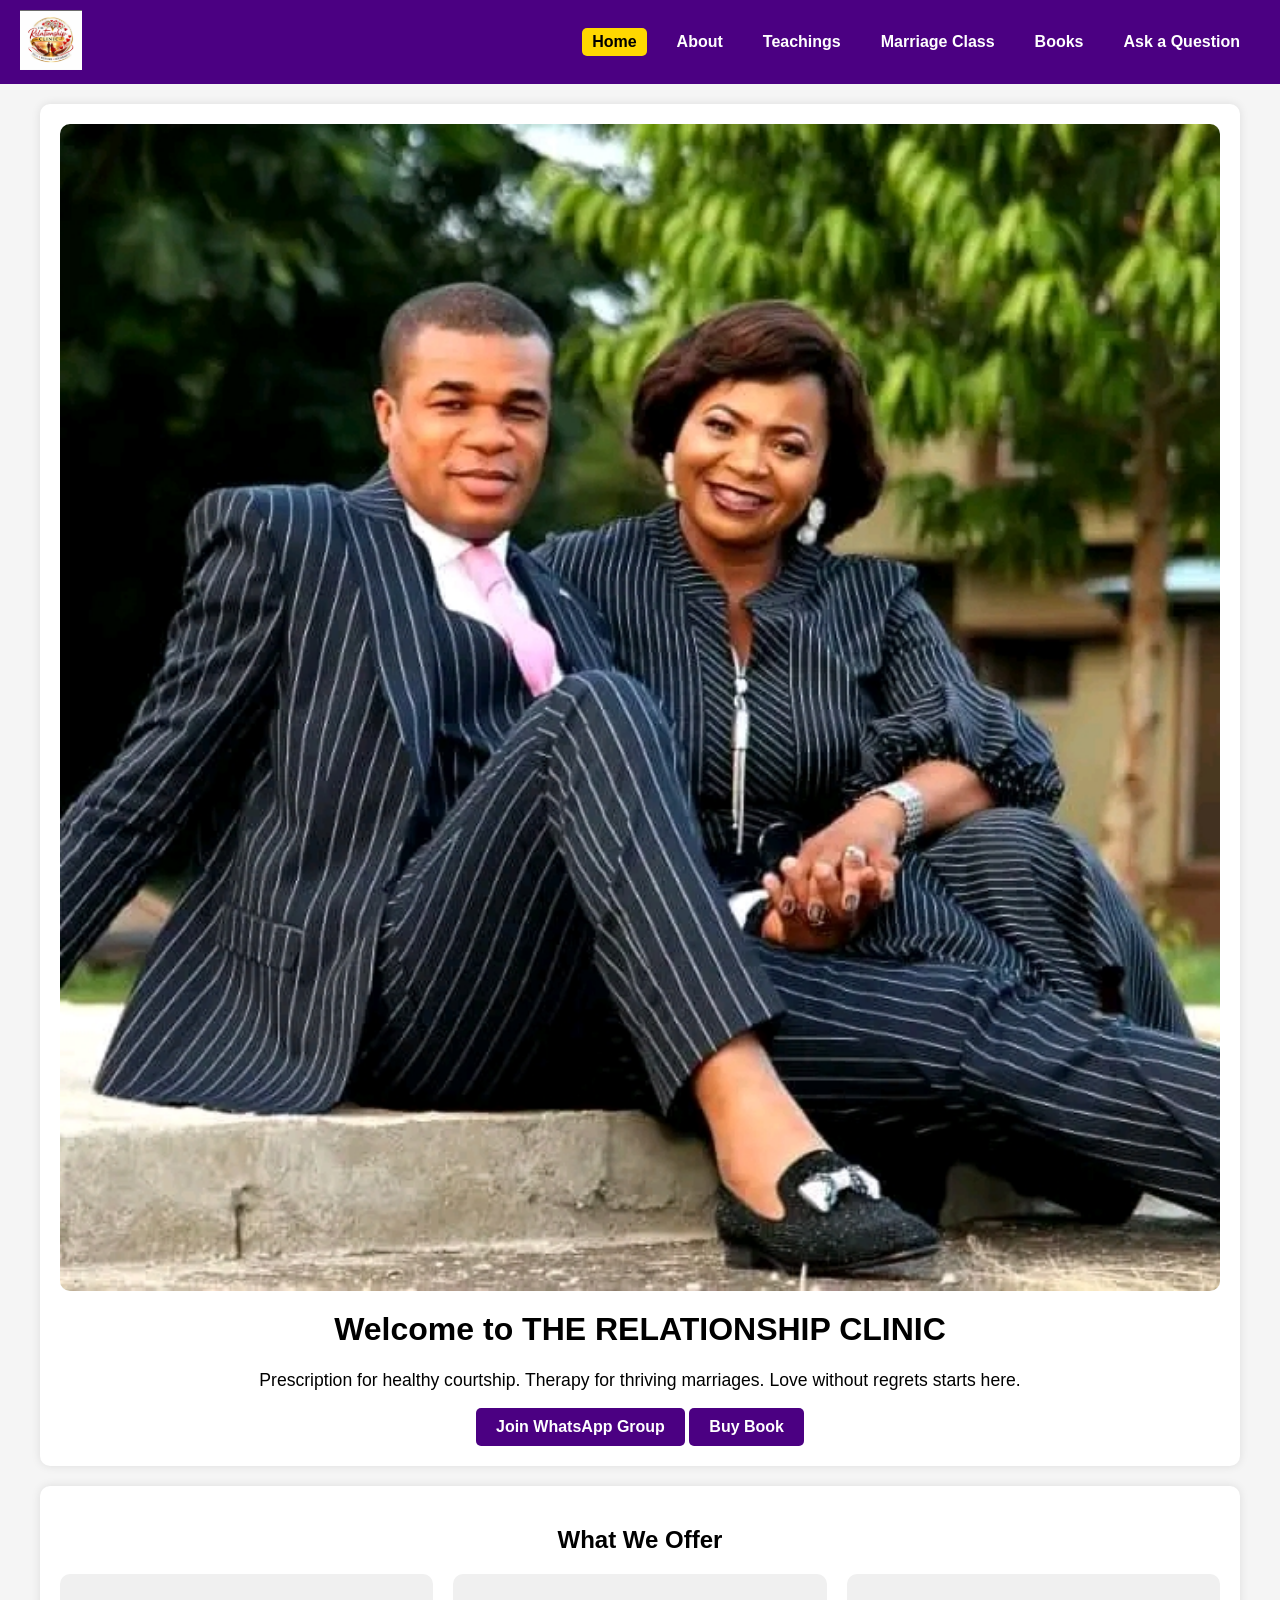
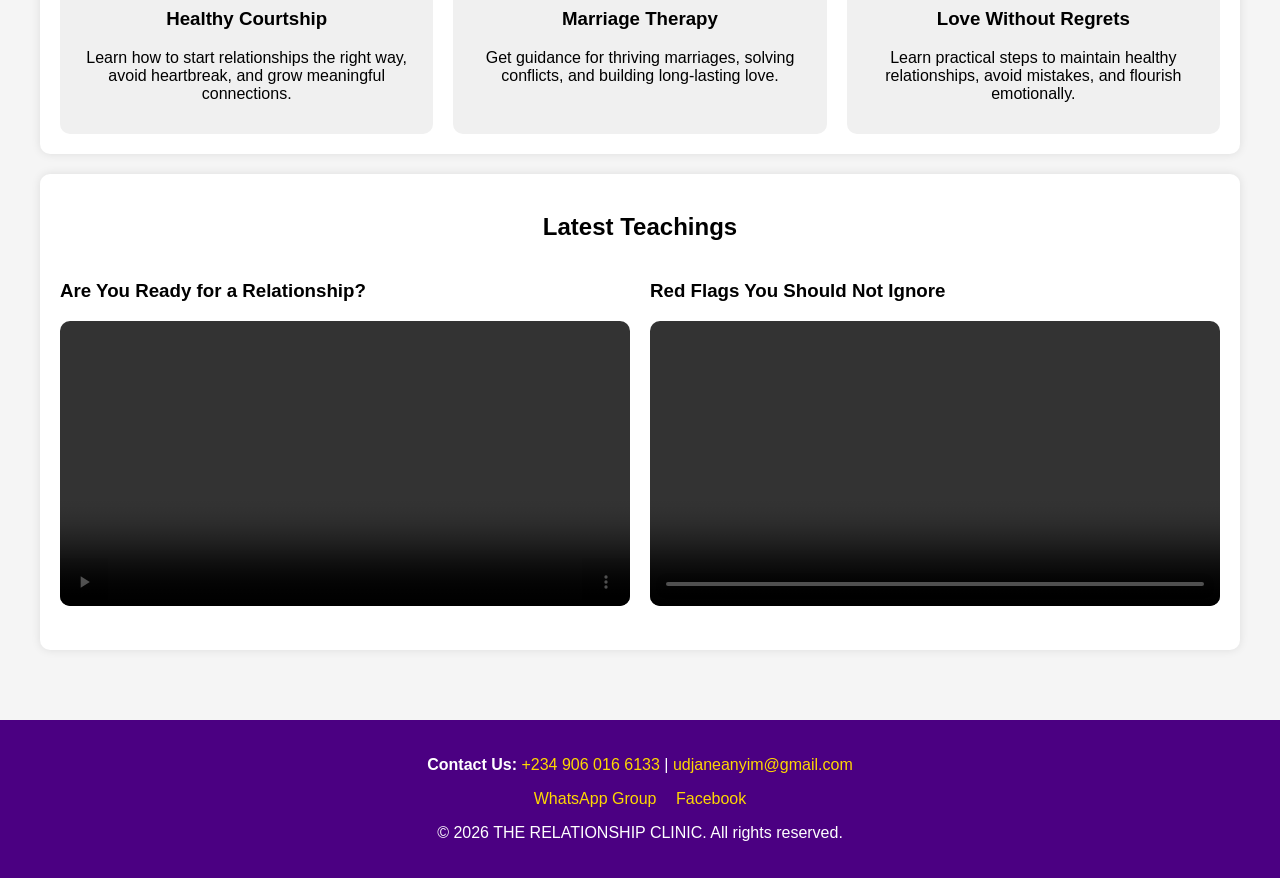
==== index.html @ 9bdd650a "Update index.html" ====
<!DOCTYPE html>
<html>
<head>
  <title>THE RELATIONSHIP CLINIC - Home</title>
  <meta name="viewport" content="width=device-width, initial-scale=1.0">
  <link rel="stylesheet" href="style.css">
</head>
<body>

<header>
  <a href="index.html"><img src="image/logo.png" alt="THE RELATIONSHIP CLINIC Logo"></a>
  <nav>
    <a href="index.html" class="active">Home</a>
    <a href="about.html">About</a>
    <a href="teachings.html">Teachings</a>
    <a href="marriage-class.html">Marriage Class</a>
    <a href="books.html">Books</a>
    <a href="contact.html">Ask a Question</a>
  </nav>
</header>

<div class="container">

  <!-- HERO BANNER -->
  <div class="card">
    <img src="image/hero.jpg" alt="THE RELATIONSHIP CLINIC Banner" class="hero">
    <h1 style="text-align:center; margin-top:15px;">Welcome to THE RELATIONSHIP CLINIC</h1>
    <p style="text-align:center; font-size:1.1rem;">Prescription for healthy courtship. Therapy for thriving marriages. Love without regrets starts here.</p>
    <div style="text-align:center; margin-top:15px;">
      <a href="https://chat.whatsapp.com/B5AoRjJ9Fd1DAfIZpSRTqX" target="_blank" class="buy-button">Join WhatsApp Group</a>
      <a href="https://selar.com/m/jane-ndubueze1" target="_blank" class="buy-button">Buy Book</a>
    </div>
  </div>

  <!-- FEATURES SECTION -->
  <div class="card">
    <h2 style="text-align:center;">What We Offer</h2>
    <div style="display:flex; flex-wrap:wrap; justify-content:space-around; gap:20px; margin-top:20px;">
      <div style="flex:1 1 250px; background:#f0f0f0; padding:15px; border-radius:10px; text-align:center;">
        <h3>Healthy Courtship</h3>
        <p>Learn how to start relationships the right way, avoid heartbreak, and grow meaningful connections.</p>
      </div>
      <div style="flex:1 1 250px; background:#f0f0f0; padding:15px; border-radius:10px; text-align:center;">
        <h3>Marriage Therapy</h3>
        <p>Get guidance for thriving marriages, solving conflicts, and building long-lasting love.</p>
      </div>
      <div style="flex:1 1 250px; background:#f0f0f0; padding:15px; border-radius:10px; text-align:center;">
        <h3>Love Without Regrets</h3>
        <p>Learn practical steps to maintain healthy relationships, avoid mistakes, and flourish emotionally.</p>
      </div>
    </div>
  </div>

  <!-- LATEST TEACHINGS PREVIEW -->
  <div class="card">
    <h2 style="text-align:center;">Latest Teachings</h2>
    <div style="display:flex; flex-wrap:wrap; gap:20px; justify-content:center; margin-top:15px;">
      <div style="flex:1 1 300px;">
        <h3>Are You Ready for a Relationship?</h3>
        <video src="image/are_you_ready_for_a_relationship.mp4" controls></video>
      </div>
      <div style="flex:1 1 300px;">
        <h3>Red Flags You Should Not Ignore</h3>
        <video src="image/red_flags_you_should_not_ignore.mp4" controls></video>
      </div>
    </div>
  </div>

</div>

<!-- FOOTER -->
<footer style="background:#4B0082; color:#fff; padding:20px; text-align:center; margin-top:30px;">
  <p>
    <strong>Contact Us:</strong>
    <a href="tel:+2349060166133" style="color:#FFD700; text-decoration:none;">+234 906 016 6133</a> |
    <a href="mailto:udjaneanyim@gmail.com" style="color:#FFD700; text-decoration:none;">udjaneanyim@gmail.com</a>
  </p>
  <p>
    <a href="https://chat.whatsapp.com/B5AoRjJ9Fd1DAfIZpSRTqX" target="_blank" style="color:#FFD700; text-decoration:none; margin-right:15px;">WhatsApp Group</a>
    <a href="https://www.facebook.com/share/1GtAcSniRW/" target="_blank" style="color:#FFD700; text-decoration:none;">Facebook</a>
  </p>
  <p>&copy; 2026 THE RELATIONSHIP CLINIC. All rights reserved.</p>
</footer>

</body>
</html>
---- style.css ----
/* ===== GENERAL STYLES ===== */
body {
  font-family: Arial, sans-serif;
  background: #f5f5f5;
  margin: 0;
  padding: 0;
}

.container {
  max-width: 1200px;
  margin: 0 auto;
  padding: 20px;
}

.card {
  background: #fff;
  padding: 20px;
  border-radius: 10px;
  box-shadow: 0 0 10px rgba(0,0,0,0.1);
  margin-bottom: 20px;
}

/* ===== HEADER & NAV ===== */
header {
  display: flex;
  align-items: center;
  justify-content: space-between;
  flex-wrap: wrap;
  padding: 10px 20px;
  background-color: #4B0082;
}

header img {
  height: 60px;
}

header nav {
  display: flex;
  flex-wrap: wrap;
}

header nav a {
  color: #fff;
  margin: 0 10px;
  text-decoration: none;
  font-weight: bold;
  padding: 5px 10px;
  border-radius: 5px;
}

header nav a:hover {
  background-color: #6a0dad;
}

header nav a.active {
  background-color: #FFD700;
  color: #000;
}

/* ===== HERO IMAGE ===== */
.hero {
  width: 100%;
  height: auto;
  display: block;
  object-fit: cover;
  border-radius: 10px;
  margin-bottom: 20px;
}

/* ===== FOUNDER IMAGE ===== */
.founder-img {
  width: 100%;
  max-width: 300px;
  border-radius: 10px;
  margin-bottom: 20px;
}

/* ===== VIDEOS ===== */
video {
  width: 100%;
  height: auto;
  border-radius: 10px;
  margin-bottom: 20px;
}

/* ===== BUY BUTTON ===== */
.buy-button {
  display: inline-block;
  padding: 10px 20px;
  background-color: #4B0082;
  color: #fff;
  text-decoration: none;
  border-radius: 5px;
  font-weight: bold;
  transition: 0.3s;
}

.buy-button:hover {
  background-color: #6a0dad;
}

/* ===== RESPONSIVE MOBILE STYLES ===== */
@media (max-width: 768px) {
  header {
    flex-direction: column;
    align-items: flex-start;
  }

  header nav {
    width: 100%;
    margin-top: 10px;
    flex-direction: column;
  }

  header nav a {
    display: block;
    margin: 5px 0;
  }

  .container {
    padding: 10px;
  }

  .card {
    padding: 15px;
  }

  .hero {
    margin-bottom: 15px;
    border-radius: 5px;
  }
}
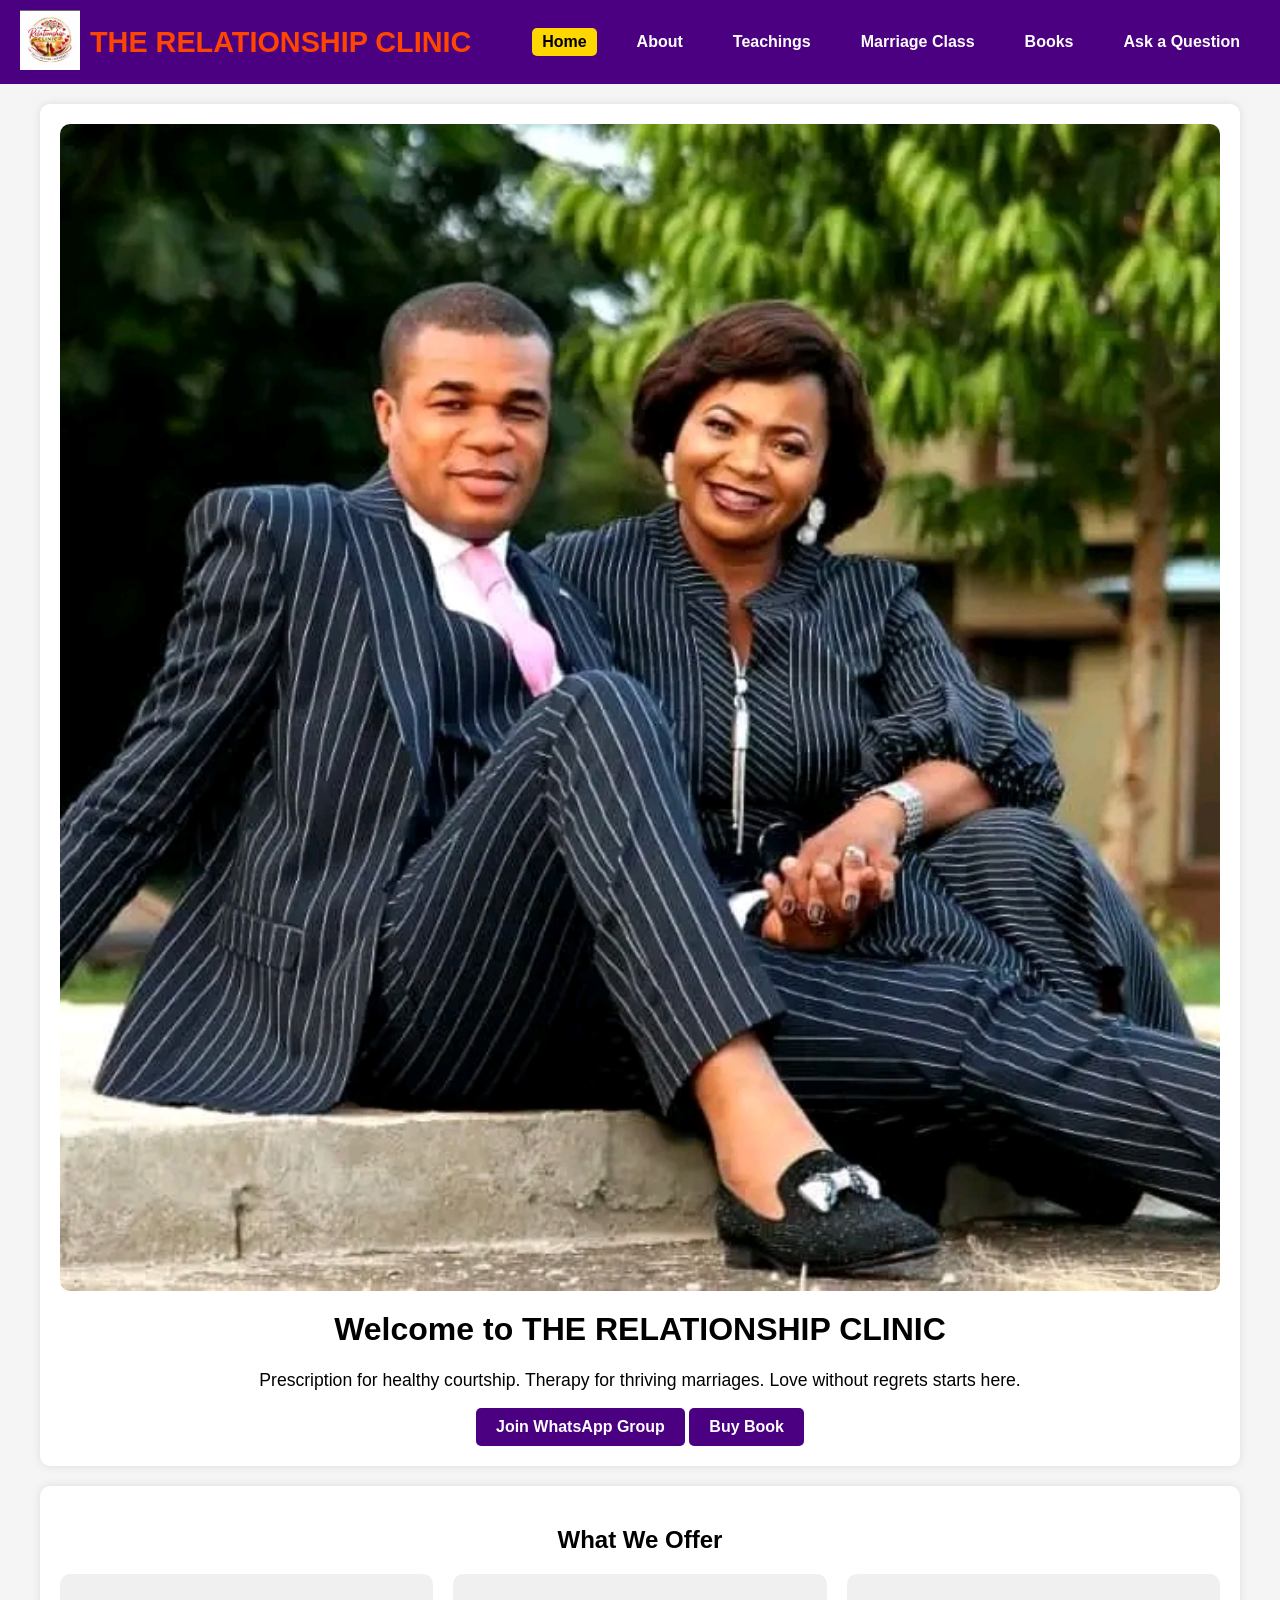
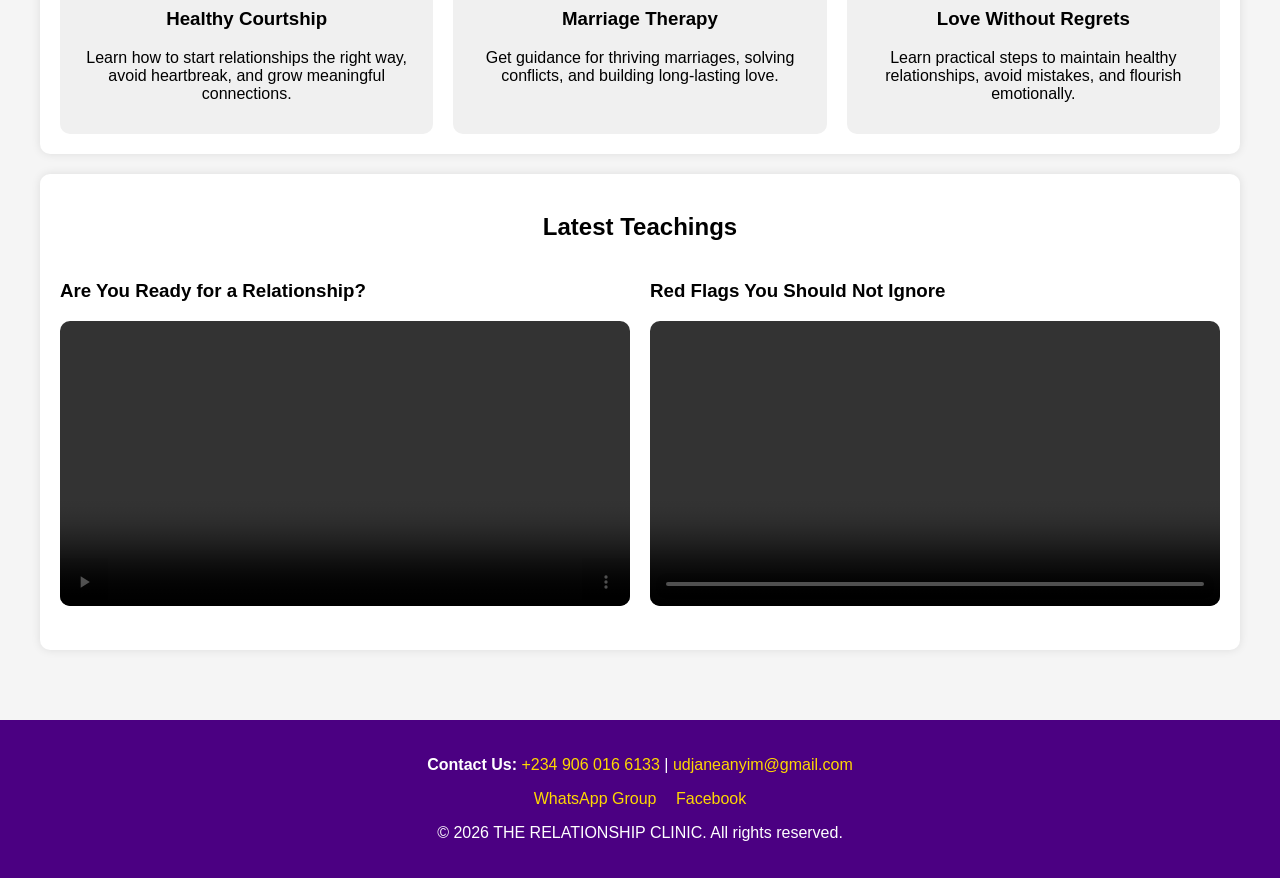
==== commit d680b392: "Update index.html" ====
--- a/index.html
+++ b/index.html
@@ -4,12 +4,88 @@
   <title>THE RELATIONSHIP CLINIC - Home</title>
   <meta name="viewport" content="width=device-width, initial-scale=1.0">
   <link rel="stylesheet" href="style.css">
+  <style>
+    /* Logo + Site Title */
+    .logo-name {
+      display: flex;
+      align-items: center;
+      gap: 10px;
+    }
+
+    .site-title {
+      font-size: 1.8rem;
+      font-weight: bold;
+      color: #FF4500; /* burnt orange */
+    }
+
+    /* Mobile Nav Toggle */
+    .nav-toggle {
+      display: none;
+      font-size: 1.5rem;
+      cursor: pointer;
+      color: #fff;
+    }
+
+    nav {
+      display: flex;
+      flex-wrap: wrap;
+      gap: 10px;
+    }
+
+    nav a {
+      color: #fff;
+      text-decoration: none;
+      padding: 5px 10px;
+      border-radius: 5px;
+      transition: background 0.3s;
+    }
+
+    nav a:hover {
+      background-color: #FFD700;
+      color: #4B0082;
+    }
+
+    nav a.active {
+      background-color: #FFD700;
+      color: #4B0082;
+    }
+
+    @media (max-width: 768px) {
+      header {
+        flex-direction: column;
+        align-items: flex-start;
+        gap: 10px;
+      }
+
+      .nav-toggle {
+        display: block;
+      }
+
+      nav {
+        display: none;
+        flex-direction: column;
+        width: 100%;
+      }
+
+      nav.show {
+        display: flex;
+      }
+
+      nav a {
+        margin: 5px 0;
+      }
+    }
+  </style>
 </head>
 <body>
 
-<header>
-  <a href="index.html"><img src="image/logo.png" alt="THE RELATIONSHIP CLINIC Logo"></a>
-  <nav>
+<header style="background:#4B0082; color:#fff; padding:10px 20px; display:flex; justify-content:space-between; align-items:center; flex-wrap:wrap;">
+  <div class="logo-name">
+    <a href="index.html"><img src="image/logo.png" alt="THE RELATIONSHIP CLINIC Logo" style="width:60px;"></a>
+    <span class="site-title">THE RELATIONSHIP CLINIC</span>
+  </div>
+  <span class="nav-toggle" onclick="toggleNav()">☰</span>
+  <nav id="nav-menu">
     <a href="index.html" class="active">Home</a>
     <a href="about.html">About</a>
     <a href="teachings.html">Teachings</a>
@@ -82,5 +158,12 @@
   <p>&copy; 2026 THE RELATIONSHIP CLINIC. All rights reserved.</p>
 </footer>
 
+<script>
+  function toggleNav() {
+    const nav = document.getElementById('nav-menu');
+    nav.classList.toggle('show');
+  }
+</script>
+
 </body>
 </html>
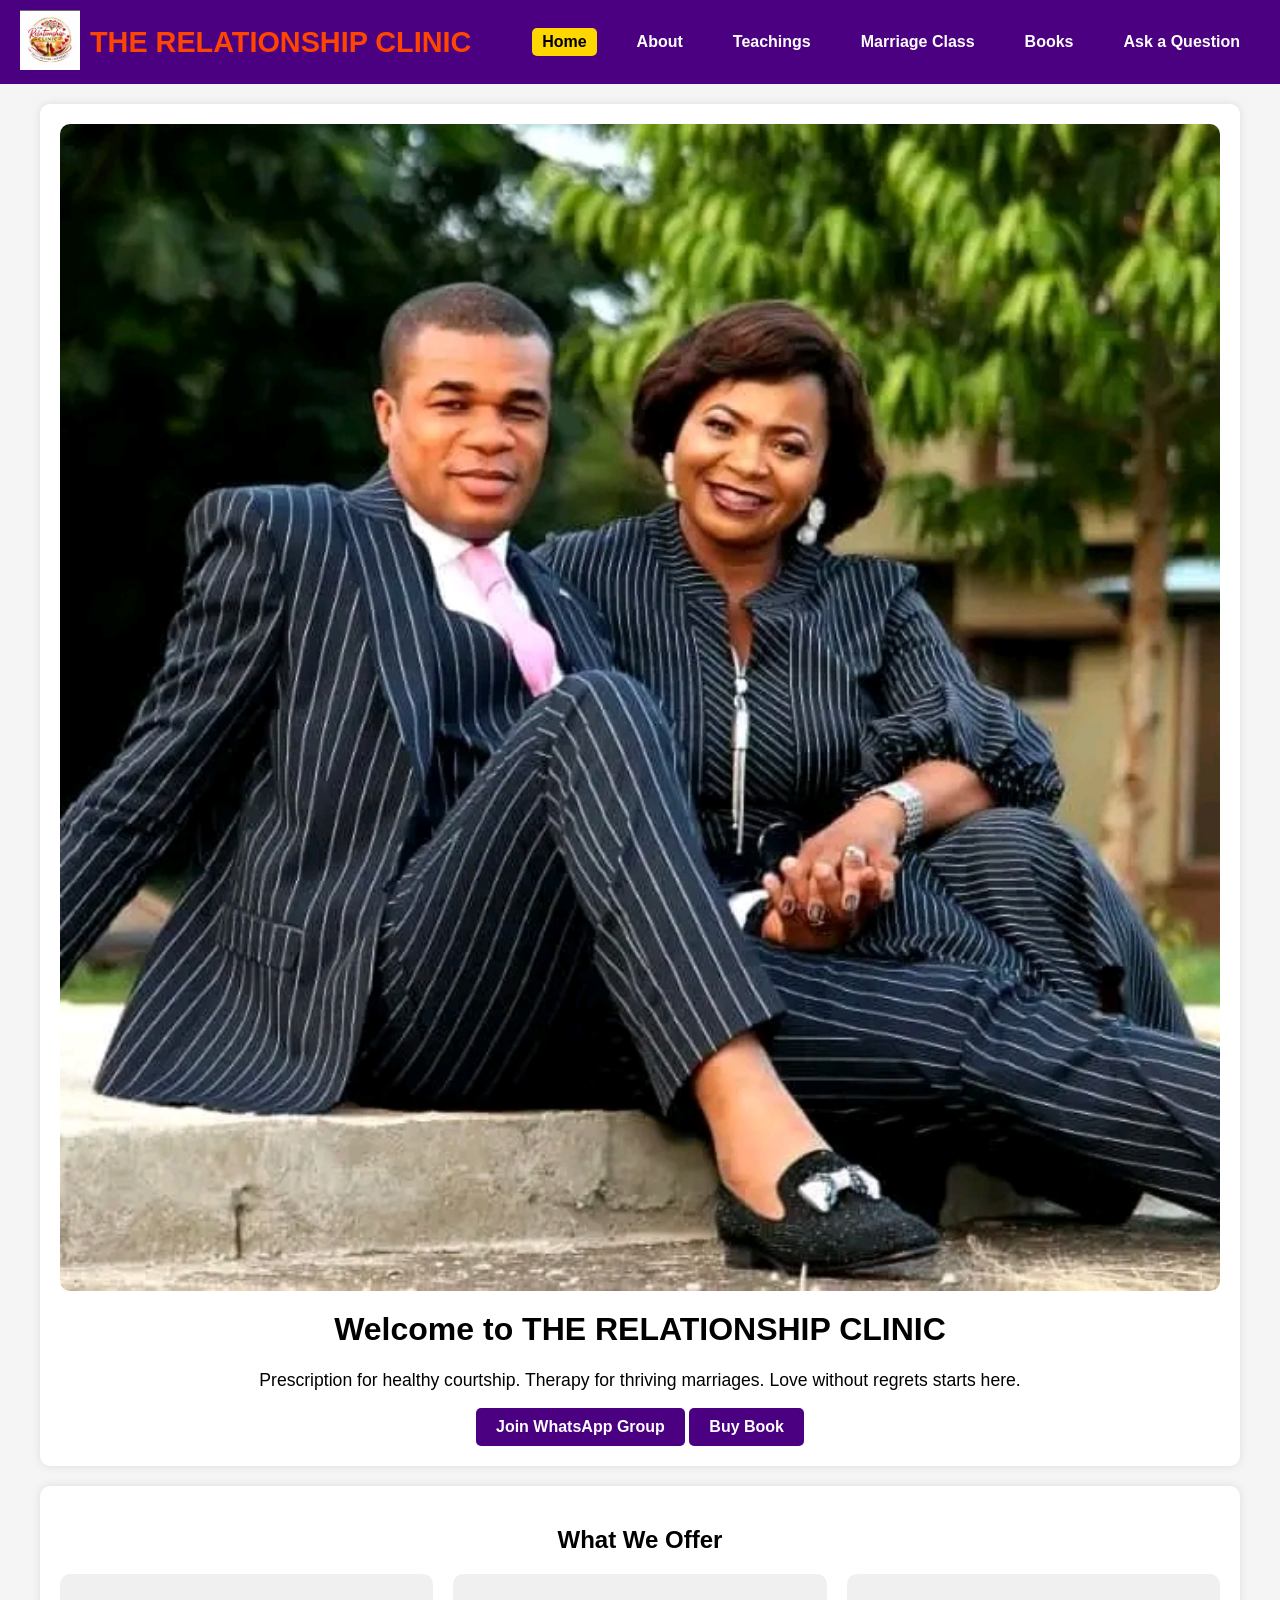
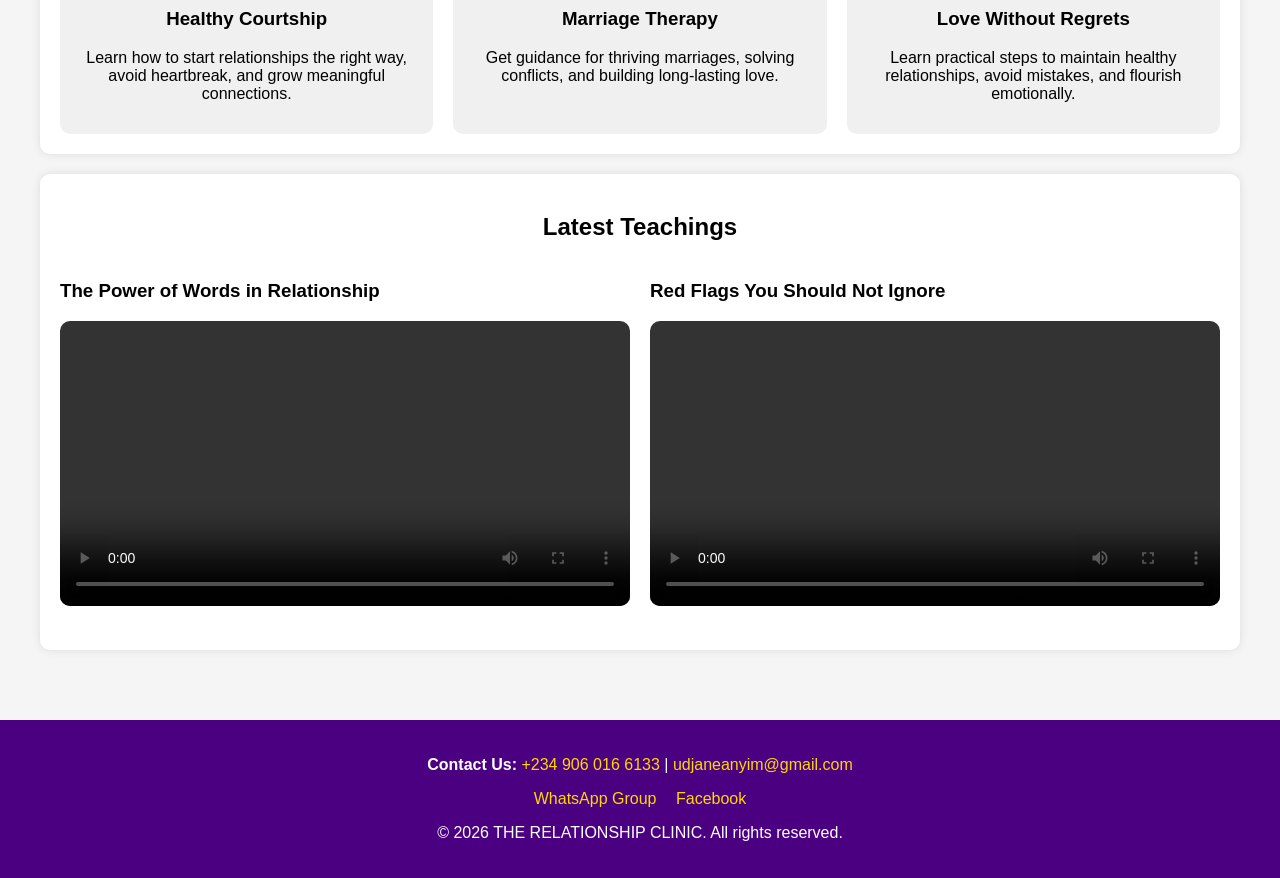
==== commit 8752129f: "Update index.html" ====
--- a/index.html
+++ b/index.html
@@ -3,6 +3,14 @@
 <head>
   <title>THE RELATIONSHIP CLINIC - Home</title>
   <meta name="viewport" content="width=device-width, initial-scale=1.0">
+
+  <!-- Google Site Verification -->
+  <meta name="google-site-verification" content="_ftQ3jLshqwFC6SKEQwbb4j7GefT5ryn4m47KziqG44" />
+
+  <!-- SEO Meta Tags -->
+  <meta name="description" content="Relationship advice, courtship guidance, and marriage therapy from The Relationship Clinic.">
+  <meta name="keywords" content="relationship advice, marriage advice, courtship, Christian relationship, relationship clinic">
+
   <link rel="stylesheet" href="style.css">
   <style>
     /* Logo + Site Title */
@@ -132,8 +140,8 @@
     <h2 style="text-align:center;">Latest Teachings</h2>
     <div style="display:flex; flex-wrap:wrap; gap:20px; justify-content:center; margin-top:15px;">
       <div style="flex:1 1 300px;">
-        <h3>Are You Ready for a Relationship?</h3>
-        <video src="image/are_you_ready_for_a_relationship.mp4" controls></video>
+        <h3>The Power of Words in Relationship</h3>
+        <video src="image/the_power_of_words_in_relationship.mp4" controls></video>
       </div>
       <div style="flex:1 1 300px;">
         <h3>Red Flags You Should Not Ignore</h3>
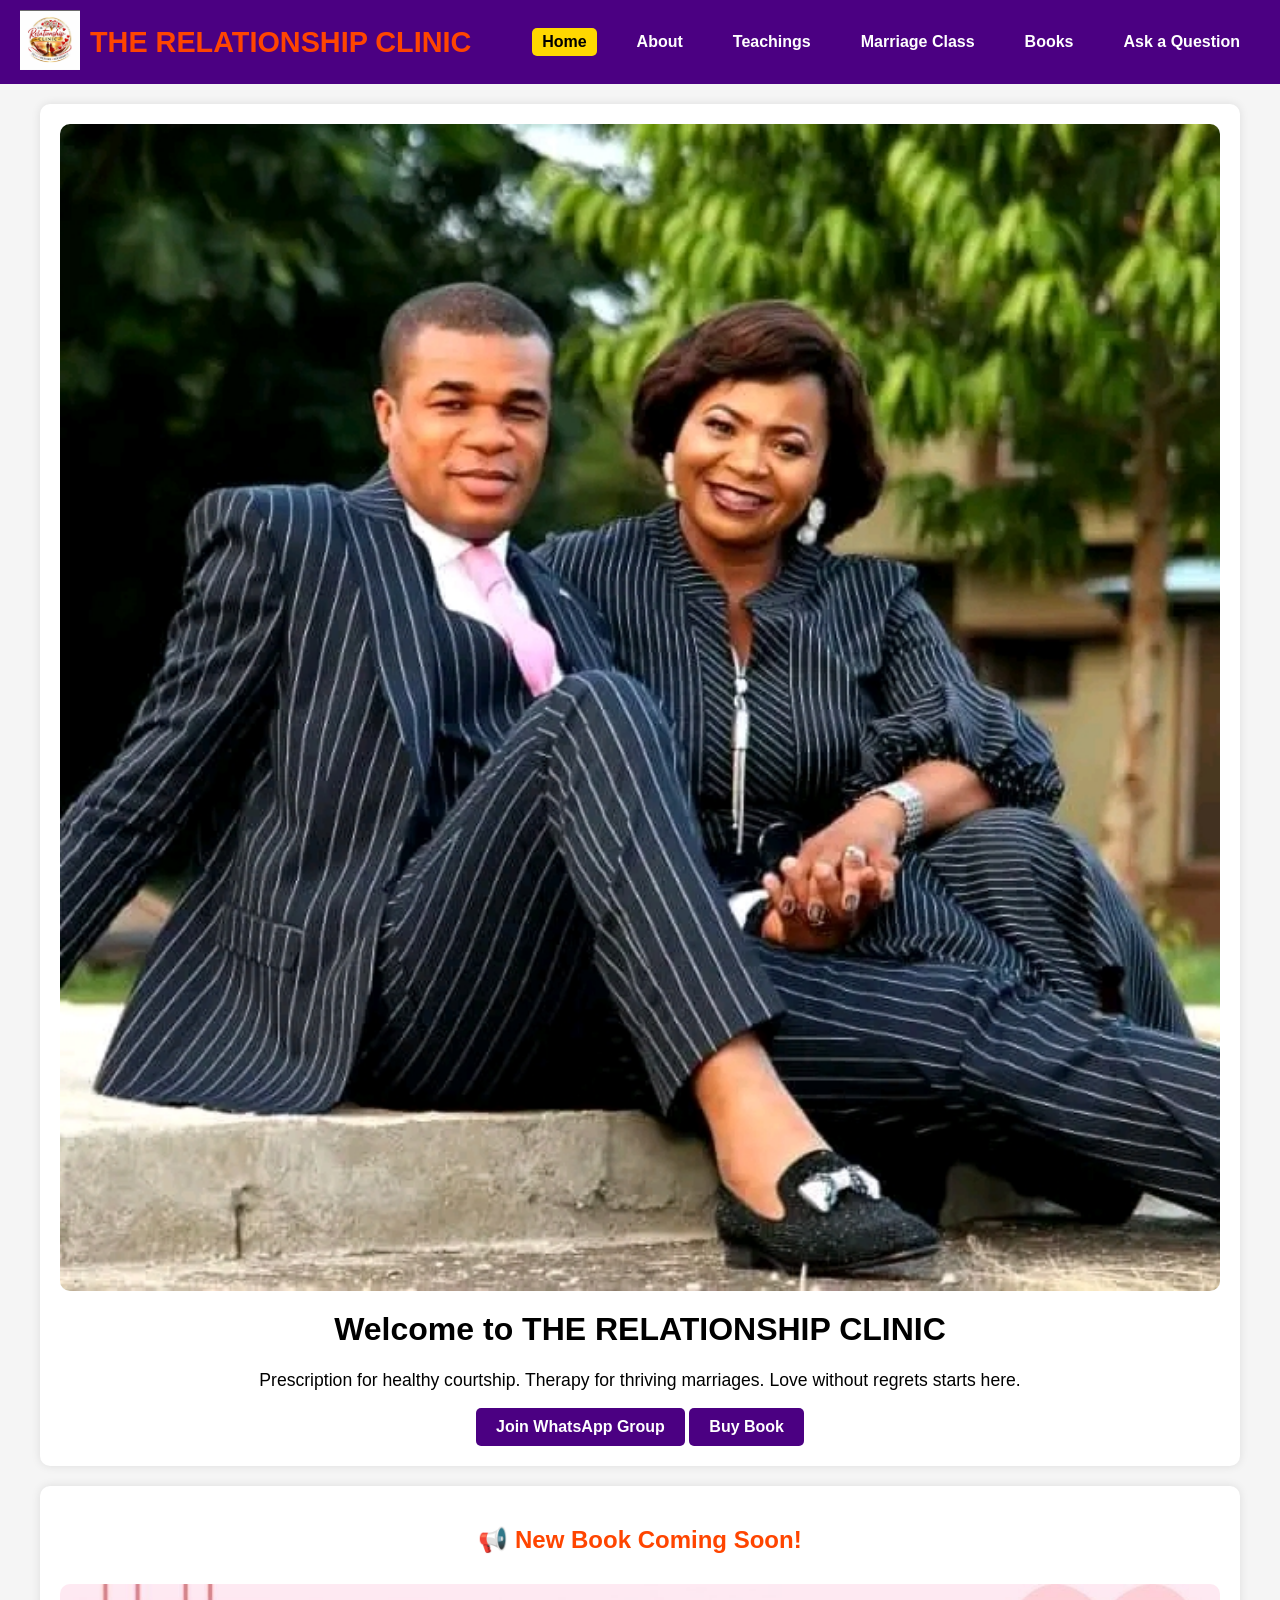
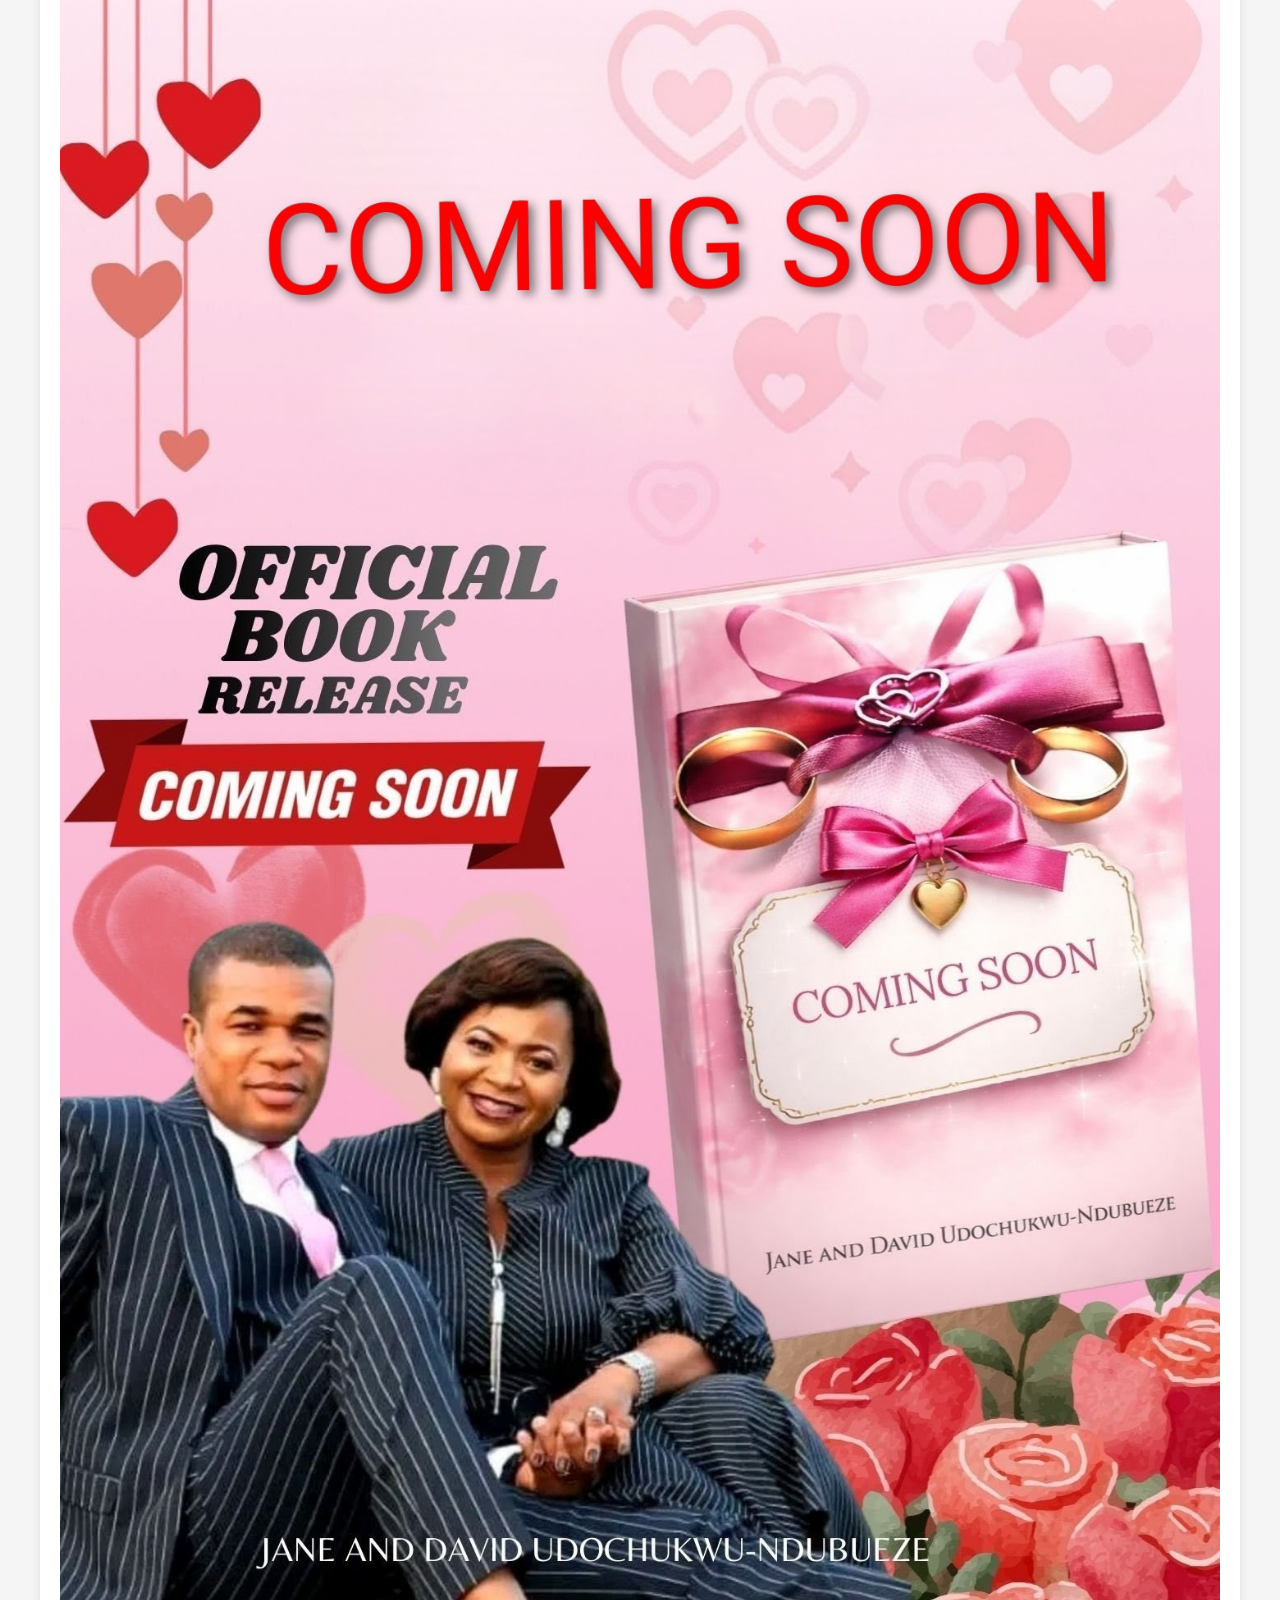
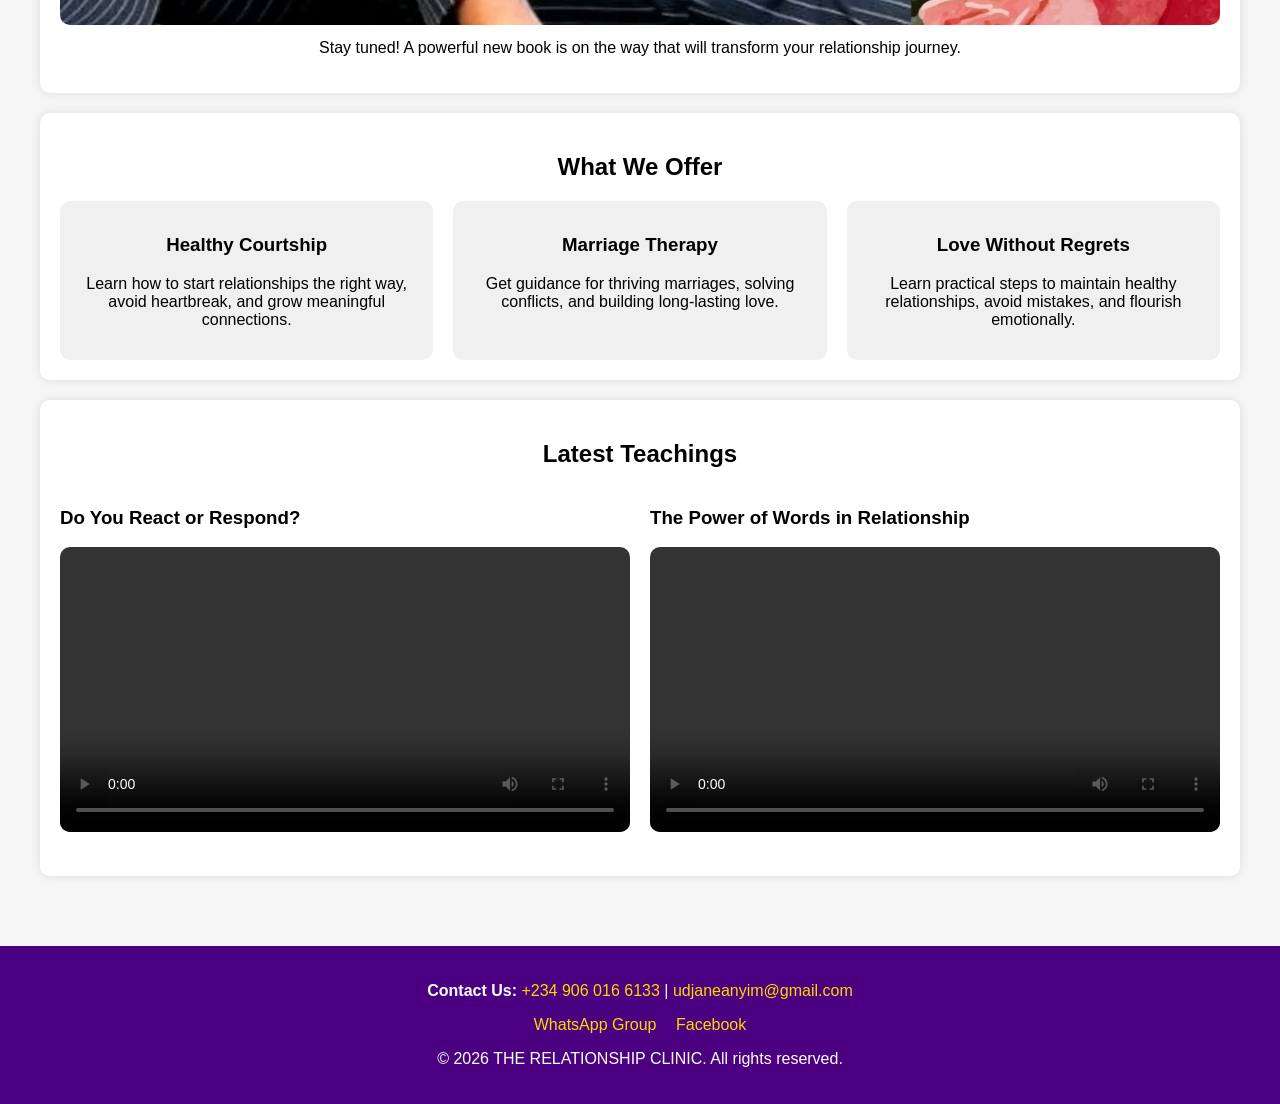
==== commit dc130c6f: "Update index.html" ====
--- a/index.html
+++ b/index.html
@@ -13,7 +13,6 @@
 
   <link rel="stylesheet" href="style.css">
   <style>
-    /* Logo + Site Title */
     .logo-name {
       display: flex;
       align-items: center;
@@ -23,10 +22,9 @@
     .site-title {
       font-size: 1.8rem;
       font-weight: bold;
-      color: #FF4500; /* burnt orange */
+      color: #FF4500;
     }
 
-    /* Mobile Nav Toggle */
     .nav-toggle {
       display: none;
       font-size: 1.5rem;
@@ -116,6 +114,13 @@
     </div>
   </div>
 
+  <!-- COMING SOON BOOK ALERT -->
+  <div class="card" style="text-align:center;">
+    <h2 style="color:#FF4500;">📢 New Book Coming Soon!</h2>
+    <img src="image/coming_soon.jpg" alt="Coming Soon Book" style="max-width:100%; border-radius:10px; margin-top:10px;">
+    <p style="margin-top:10px;">Stay tuned! A powerful new book is on the way that will transform your relationship journey.</p>
+  </div>
+
   <!-- FEATURES SECTION -->
   <div class="card">
     <h2 style="text-align:center;">What We Offer</h2>
@@ -140,19 +145,18 @@
     <h2 style="text-align:center;">Latest Teachings</h2>
     <div style="display:flex; flex-wrap:wrap; gap:20px; justify-content:center; margin-top:15px;">
       <div style="flex:1 1 300px;">
+        <h3>Do You React or Respond?</h3>
+        <video src="image/do_you_react_or_respond.mp4" controls></video>
+      </div>
+      <div style="flex:1 1 300px;">
         <h3>The Power of Words in Relationship</h3>
         <video src="image/the_power_of_words_in_relationship.mp4" controls></video>
-      </div>
-      <div style="flex:1 1 300px;">
-        <h3>Red Flags You Should Not Ignore</h3>
-        <video src="image/red_flags_you_should_not_ignore.mp4" controls></video>
       </div>
     </div>
   </div>
 
 </div>
 
-<!-- FOOTER -->
 <footer style="background:#4B0082; color:#fff; padding:20px; text-align:center; margin-top:30px;">
   <p>
     <strong>Contact Us:</strong>
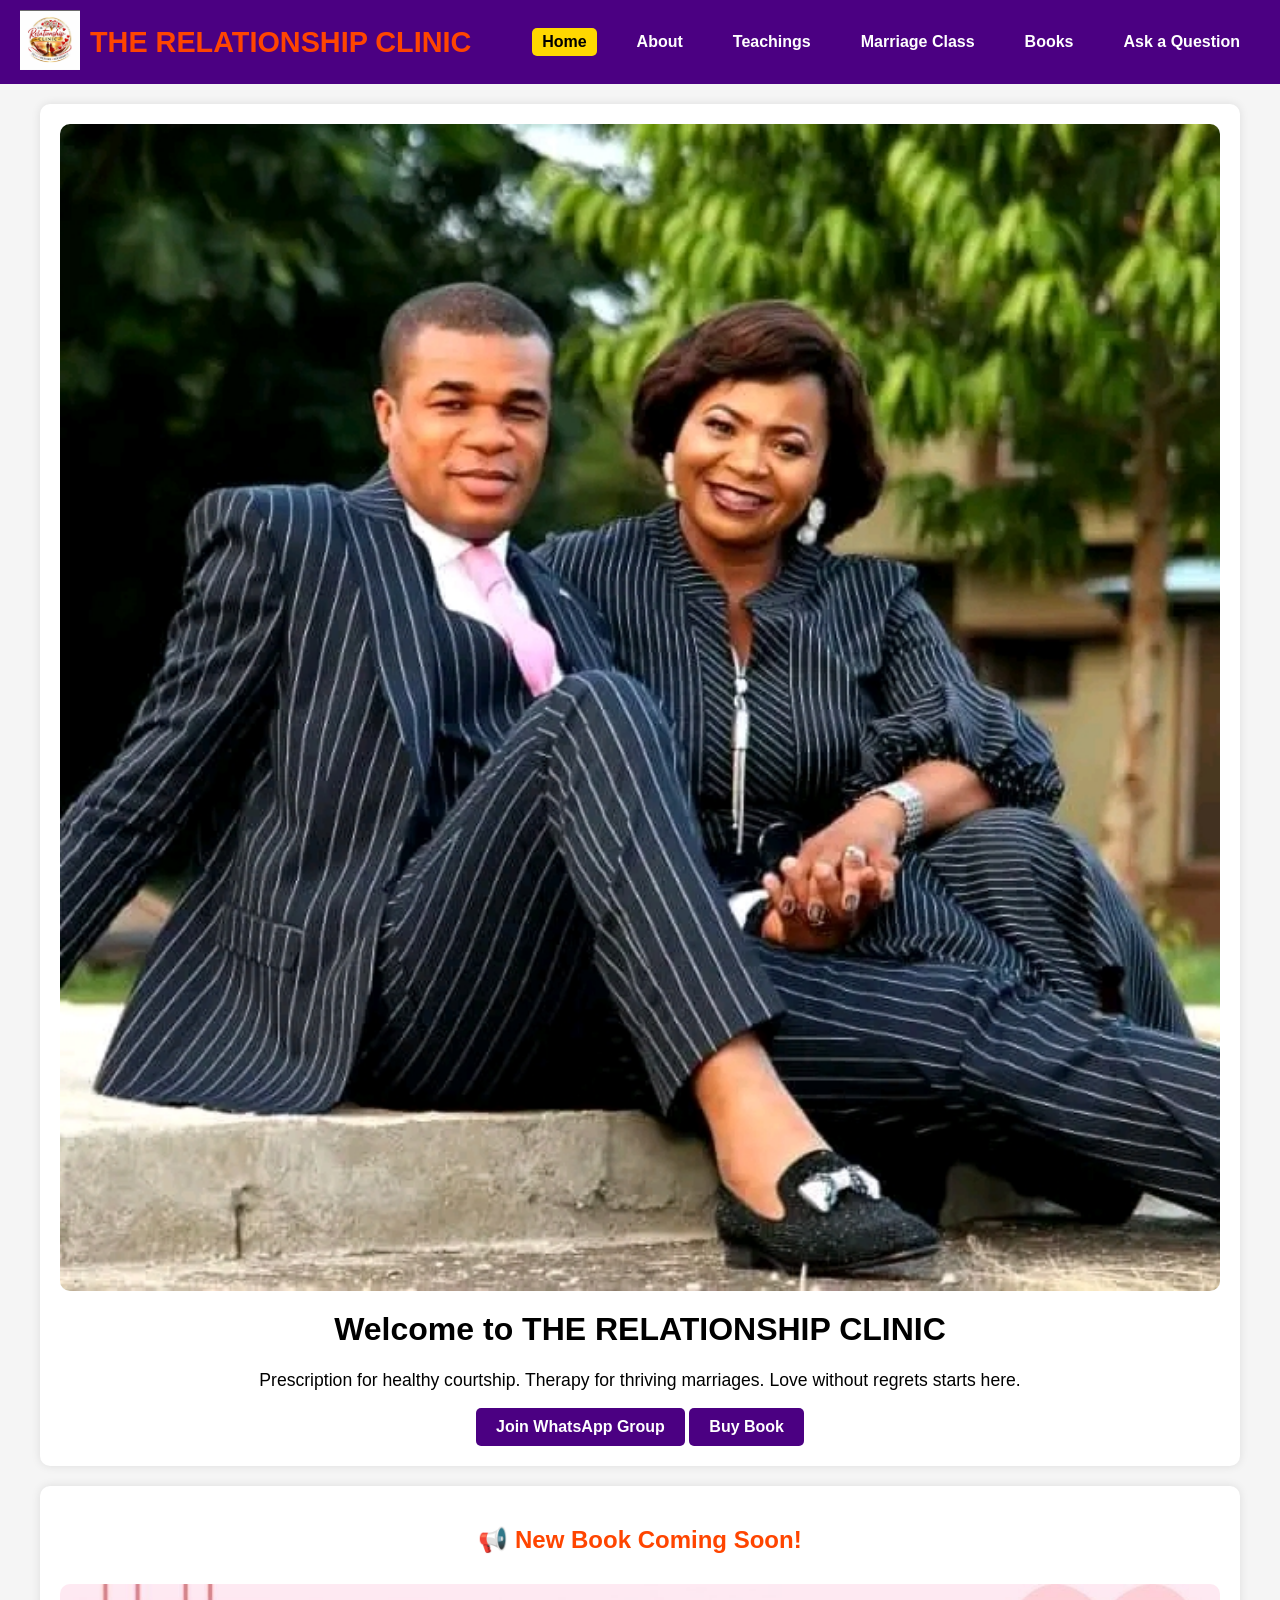
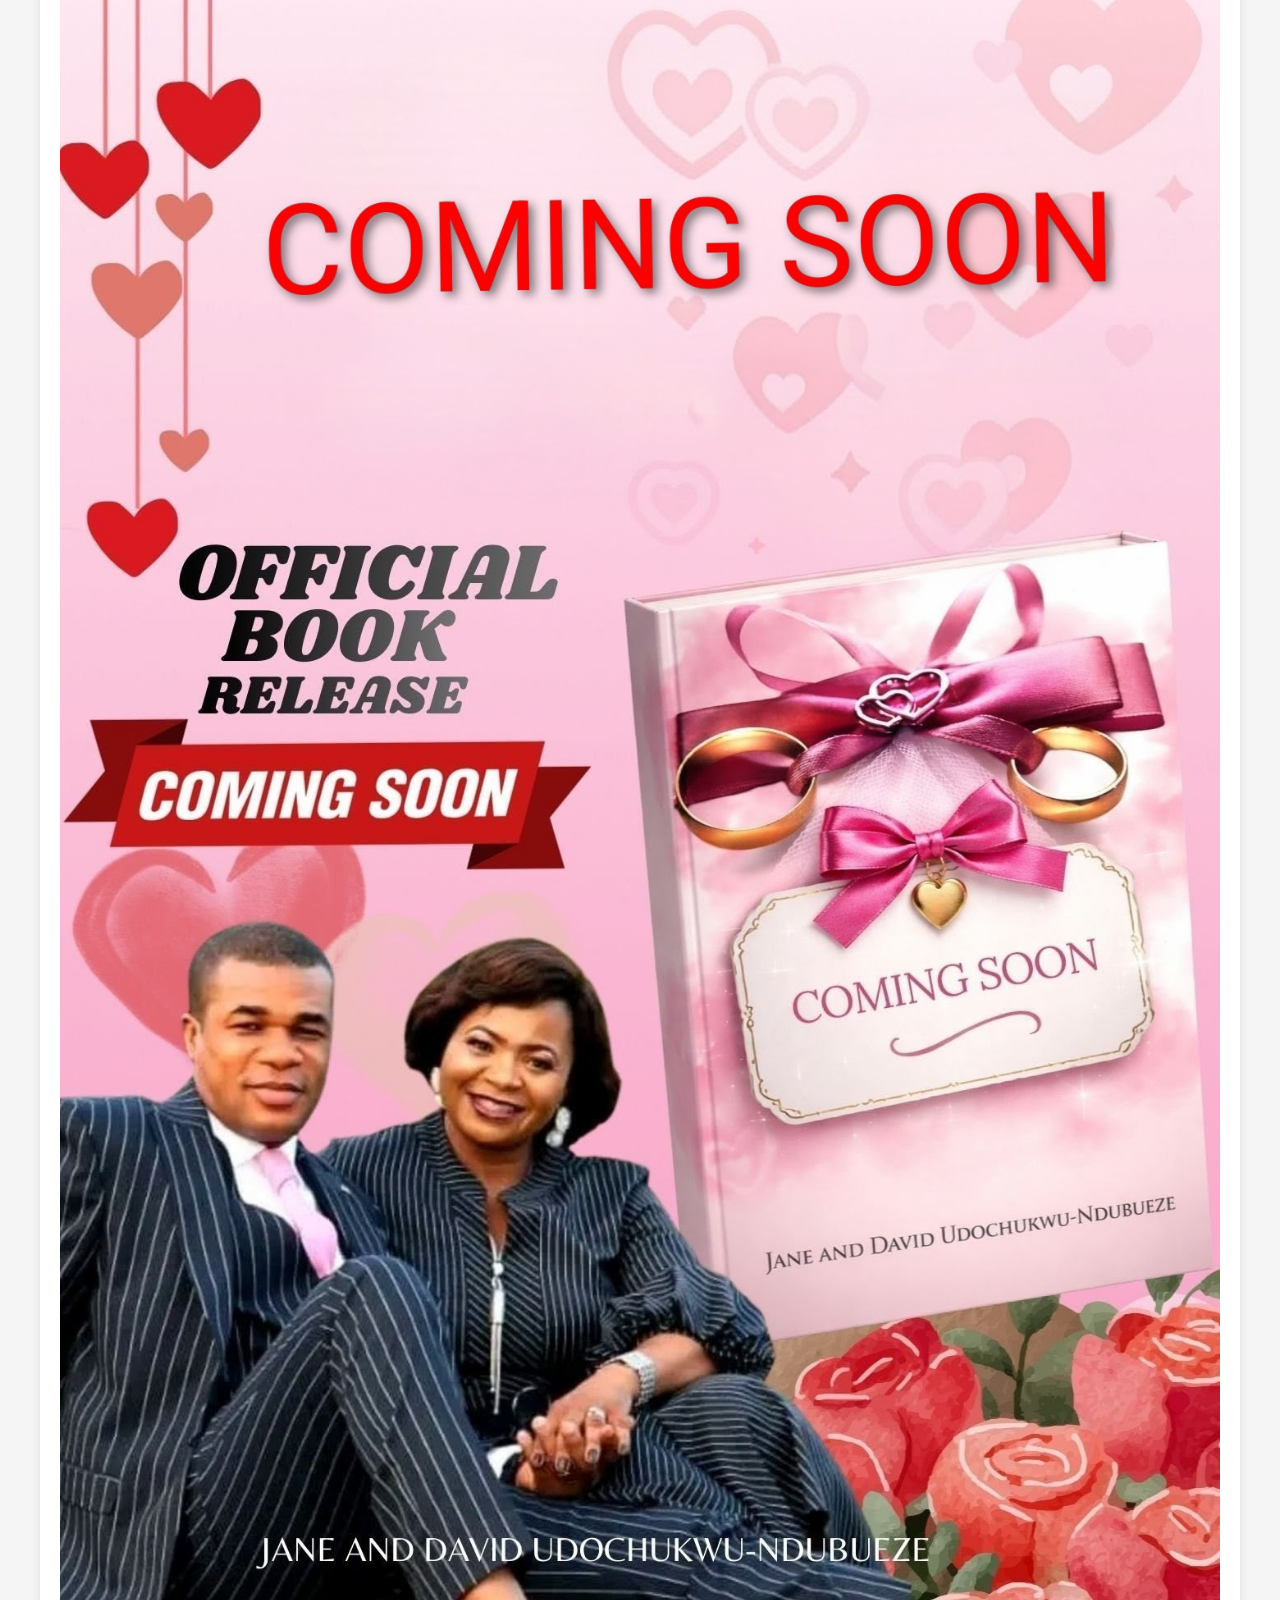
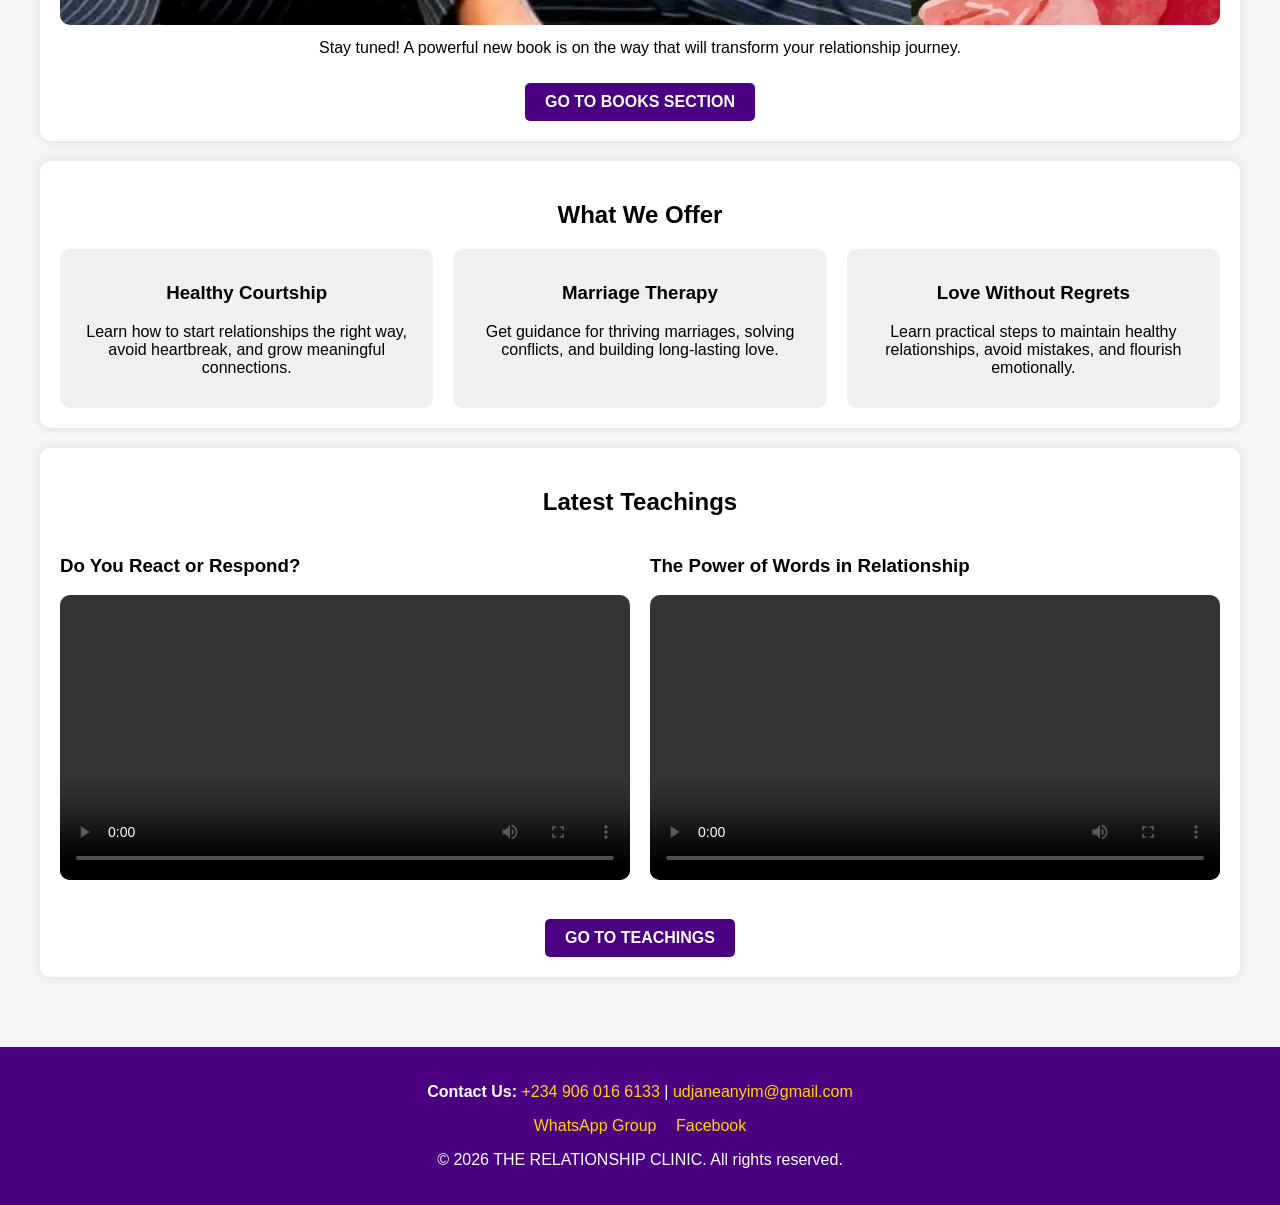
==== commit 7deab9e7: "Update index.html" ====
--- a/index.html
+++ b/index.html
@@ -119,6 +119,7 @@
     <h2 style="color:#FF4500;">📢 New Book Coming Soon!</h2>
     <img src="image/coming_soon.jpg" alt="Coming Soon Book" style="max-width:100%; border-radius:10px; margin-top:10px;">
     <p style="margin-top:10px;">Stay tuned! A powerful new book is on the way that will transform your relationship journey.</p>
+    <a href="books.html" class="buy-button" style="margin-top:10px; display:inline-block;">GO TO BOOKS SECTION</a>
   </div>
 
   <!-- FEATURES SECTION -->
@@ -153,6 +154,9 @@
         <video src="image/the_power_of_words_in_relationship.mp4" controls></video>
       </div>
     </div>
+    <div style="text-align:center; margin-top:15px;">
+      <a href="teachings.html" class="buy-button">GO TO TEACHINGS</a>
+    </div>
   </div>
 
 </div>
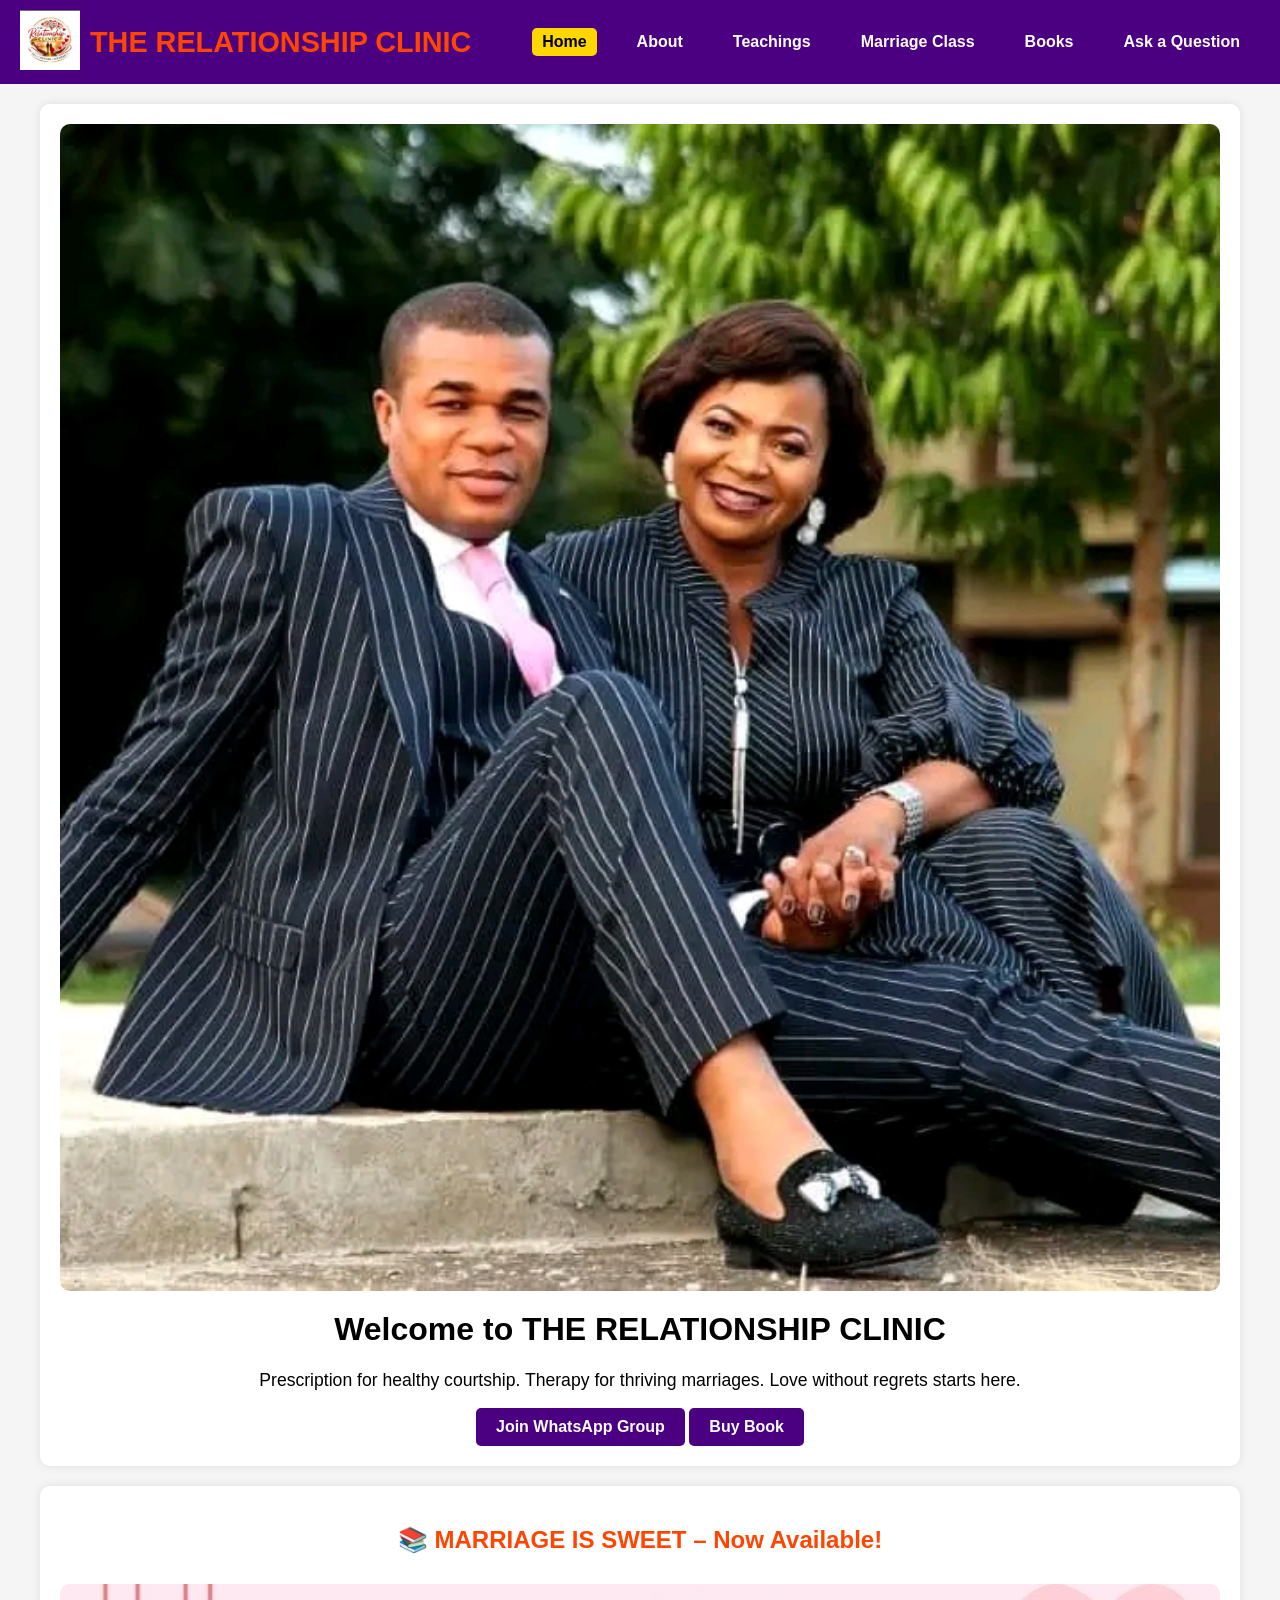
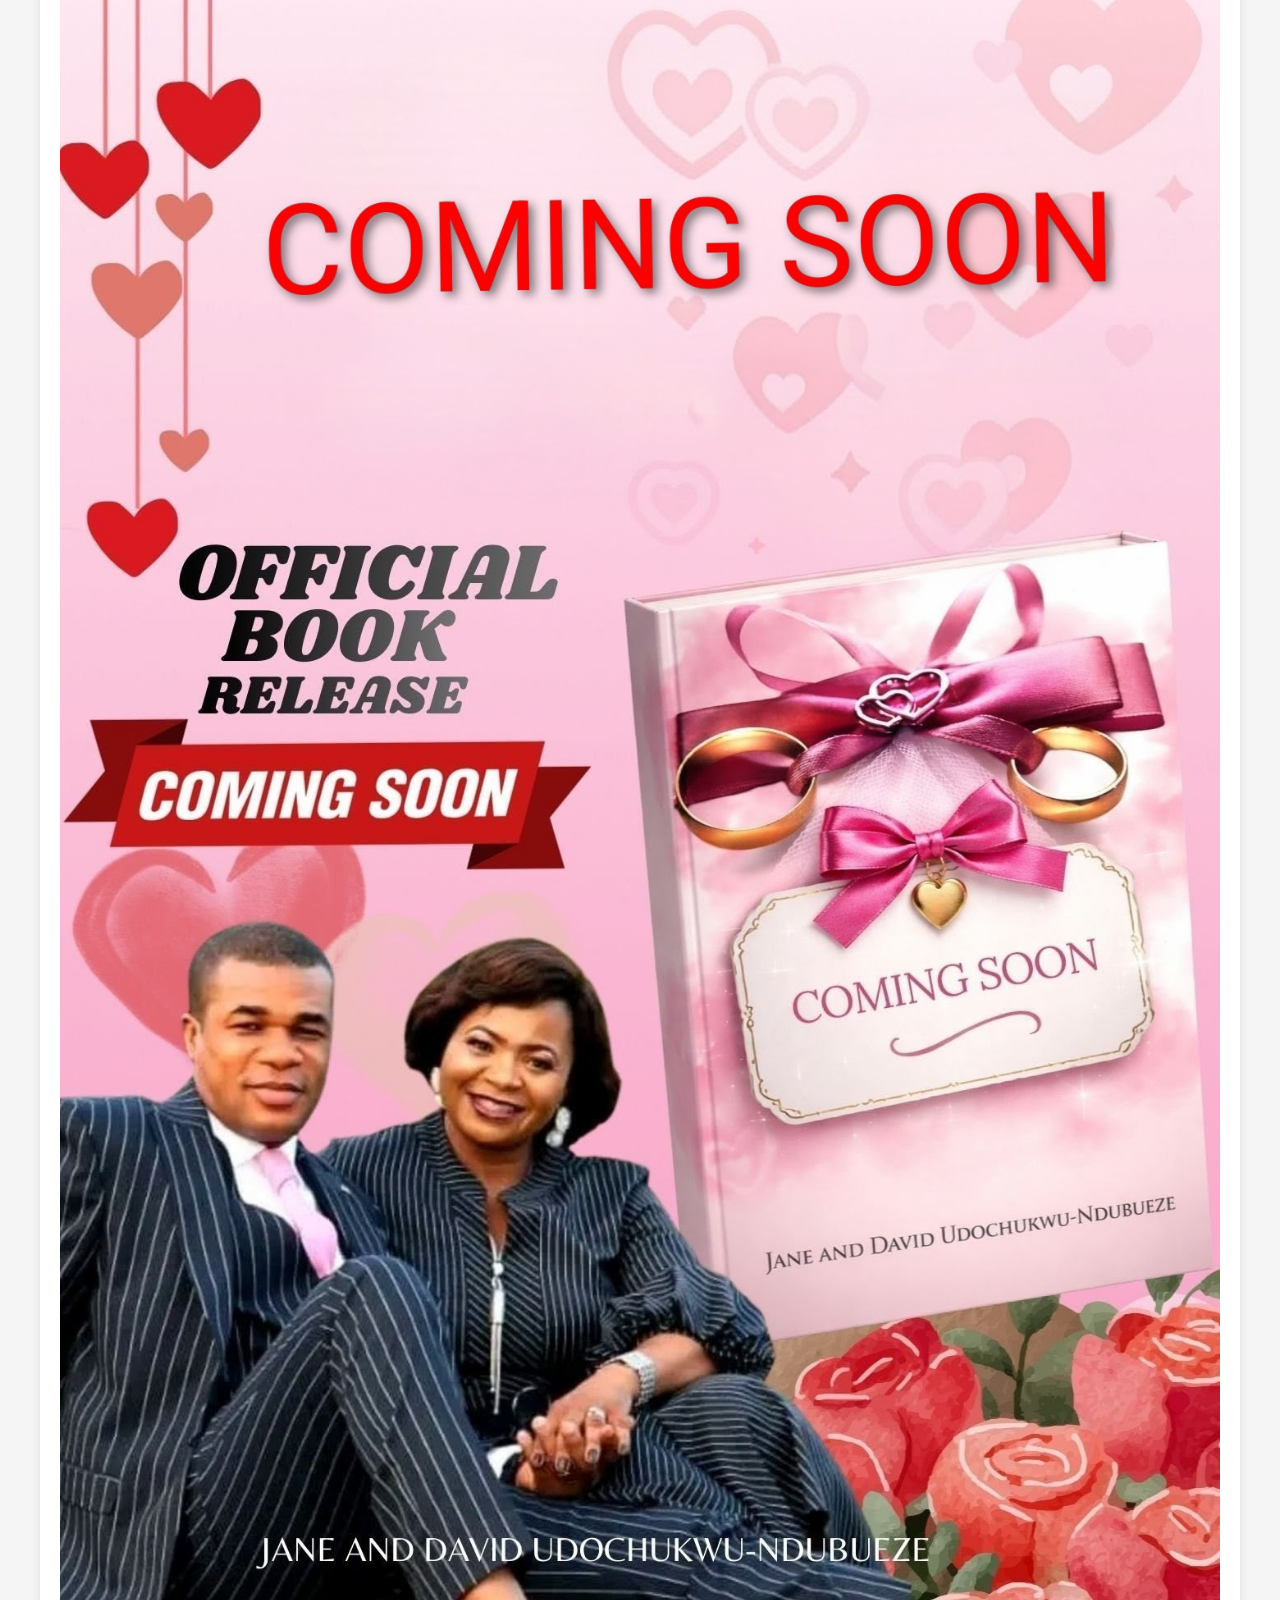
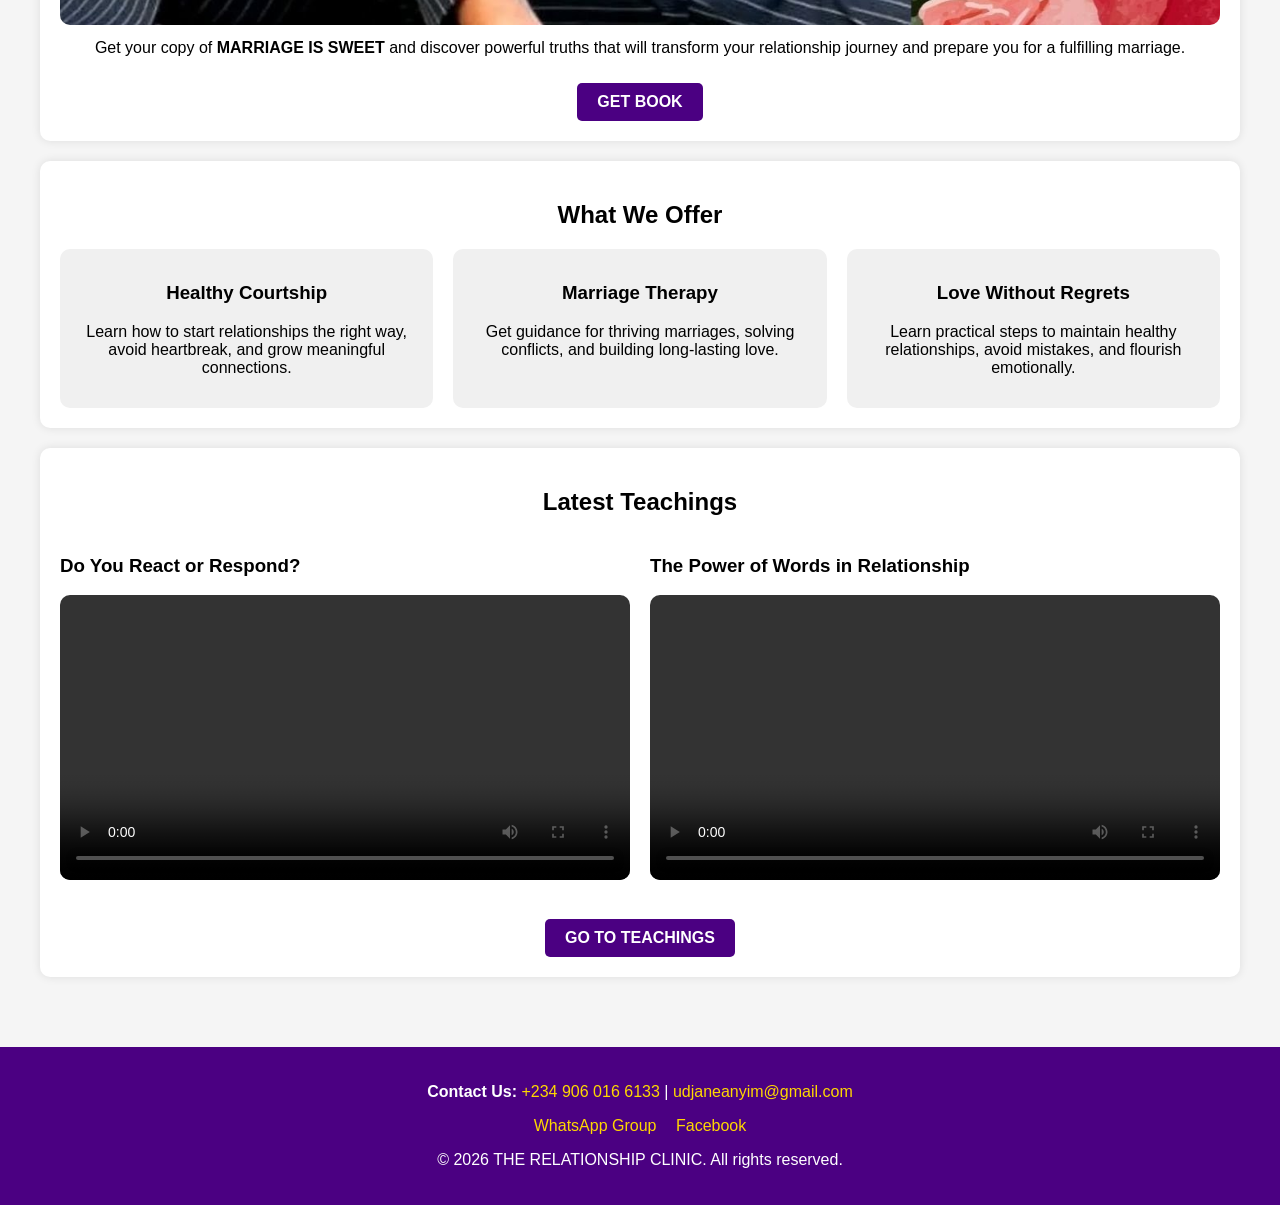
==== commit 0eaf7a63: "Update index.html" ====
--- a/index.html
+++ b/index.html
@@ -114,12 +114,12 @@
     </div>
   </div>
 
-  <!-- COMING SOON BOOK ALERT -->
+  <!-- BOOK NOW AVAILABLE -->
   <div class="card" style="text-align:center;">
-    <h2 style="color:#FF4500;">📢 New Book Coming Soon!</h2>
-    <img src="image/coming_soon.jpg" alt="Coming Soon Book" style="max-width:100%; border-radius:10px; margin-top:10px;">
-    <p style="margin-top:10px;">Stay tuned! A powerful new book is on the way that will transform your relationship journey.</p>
-    <a href="books.html" class="buy-button" style="margin-top:10px; display:inline-block;">GO TO BOOKS SECTION</a>
+    <h2 style="color:#FF4500;">📚 MARRIAGE IS SWEET – Now Available!</h2>
+    <img src="image/coming_soon.jpg" alt="Marriage Is Sweet Book" style="max-width:100%; border-radius:10px; margin-top:10px;">
+    <p style="margin-top:10px;">Get your copy of <strong>MARRIAGE IS SWEET</strong> and discover powerful truths that will transform your relationship journey and prepare you for a fulfilling marriage.</p>
+    <a href="books.html" class="buy-button" style="margin-top:10px; display:inline-block;">GET BOOK</a>
   </div>
 
   <!-- FEATURES SECTION -->
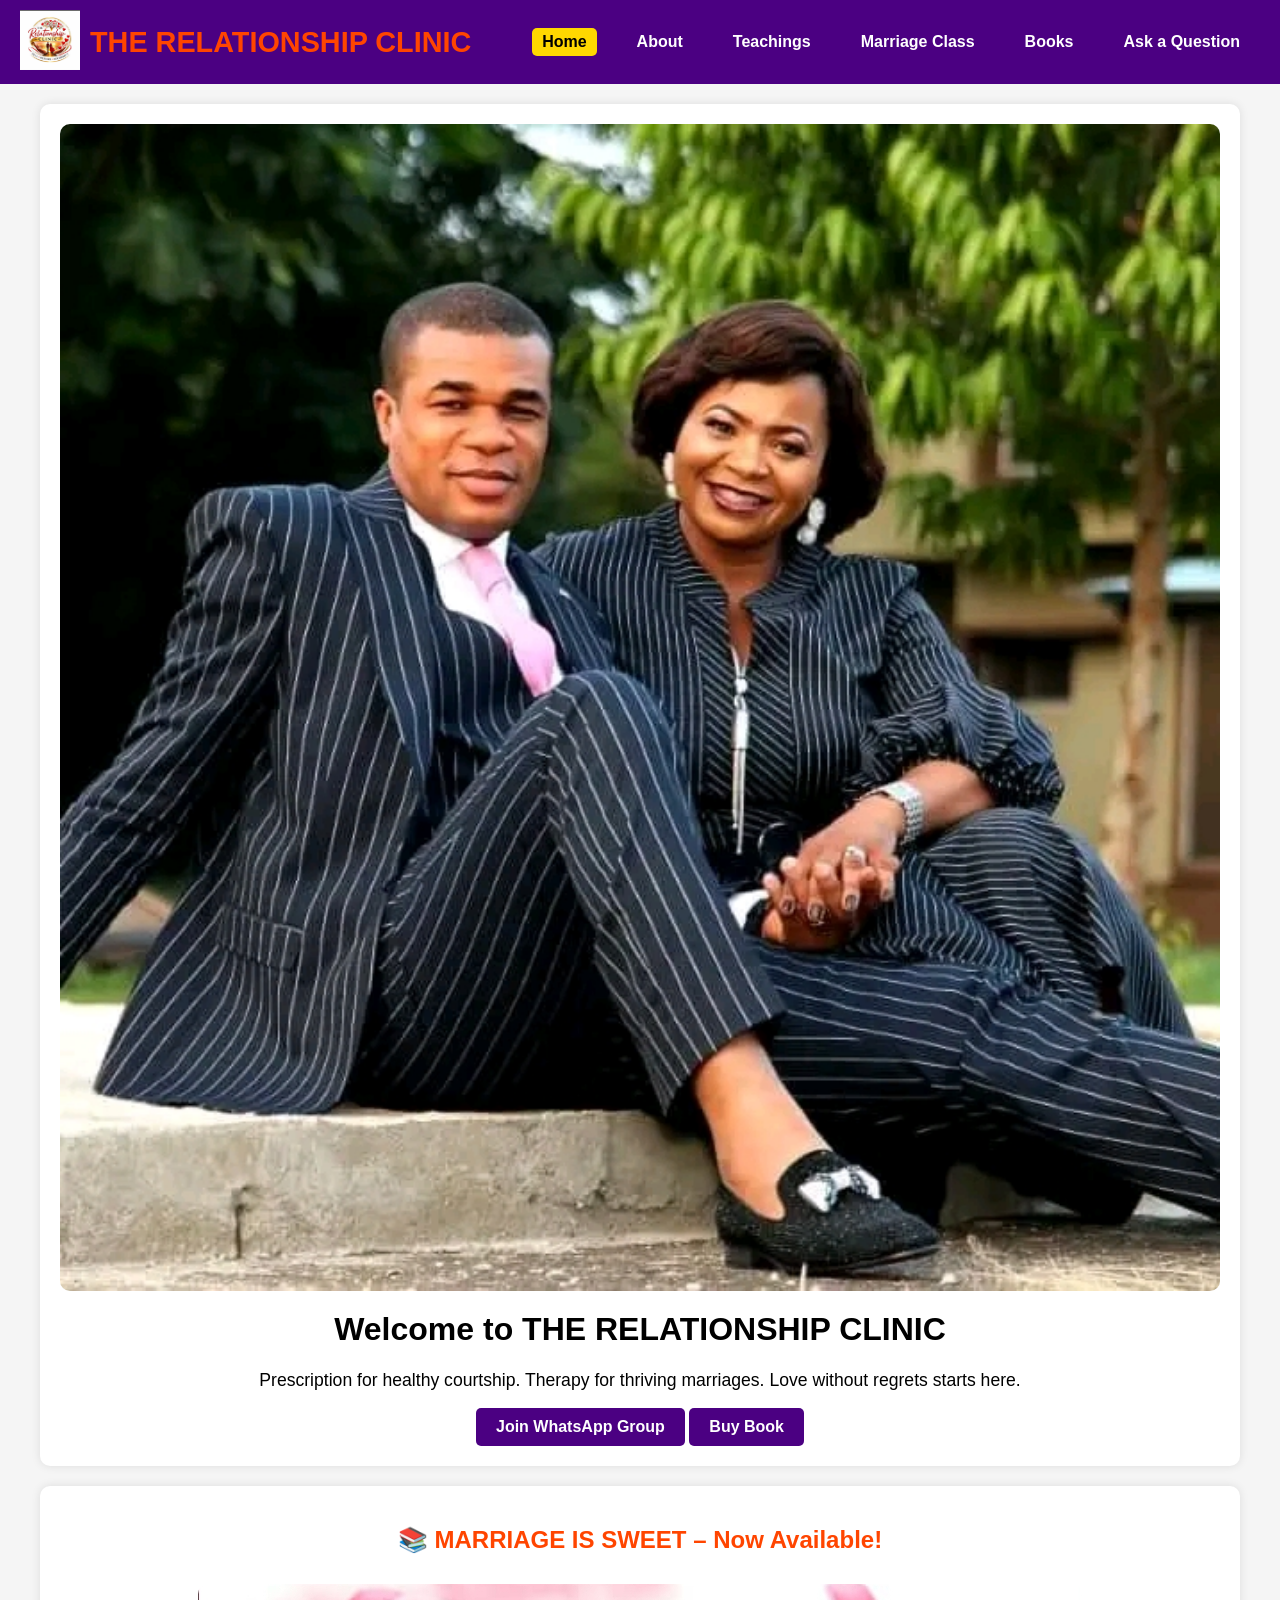
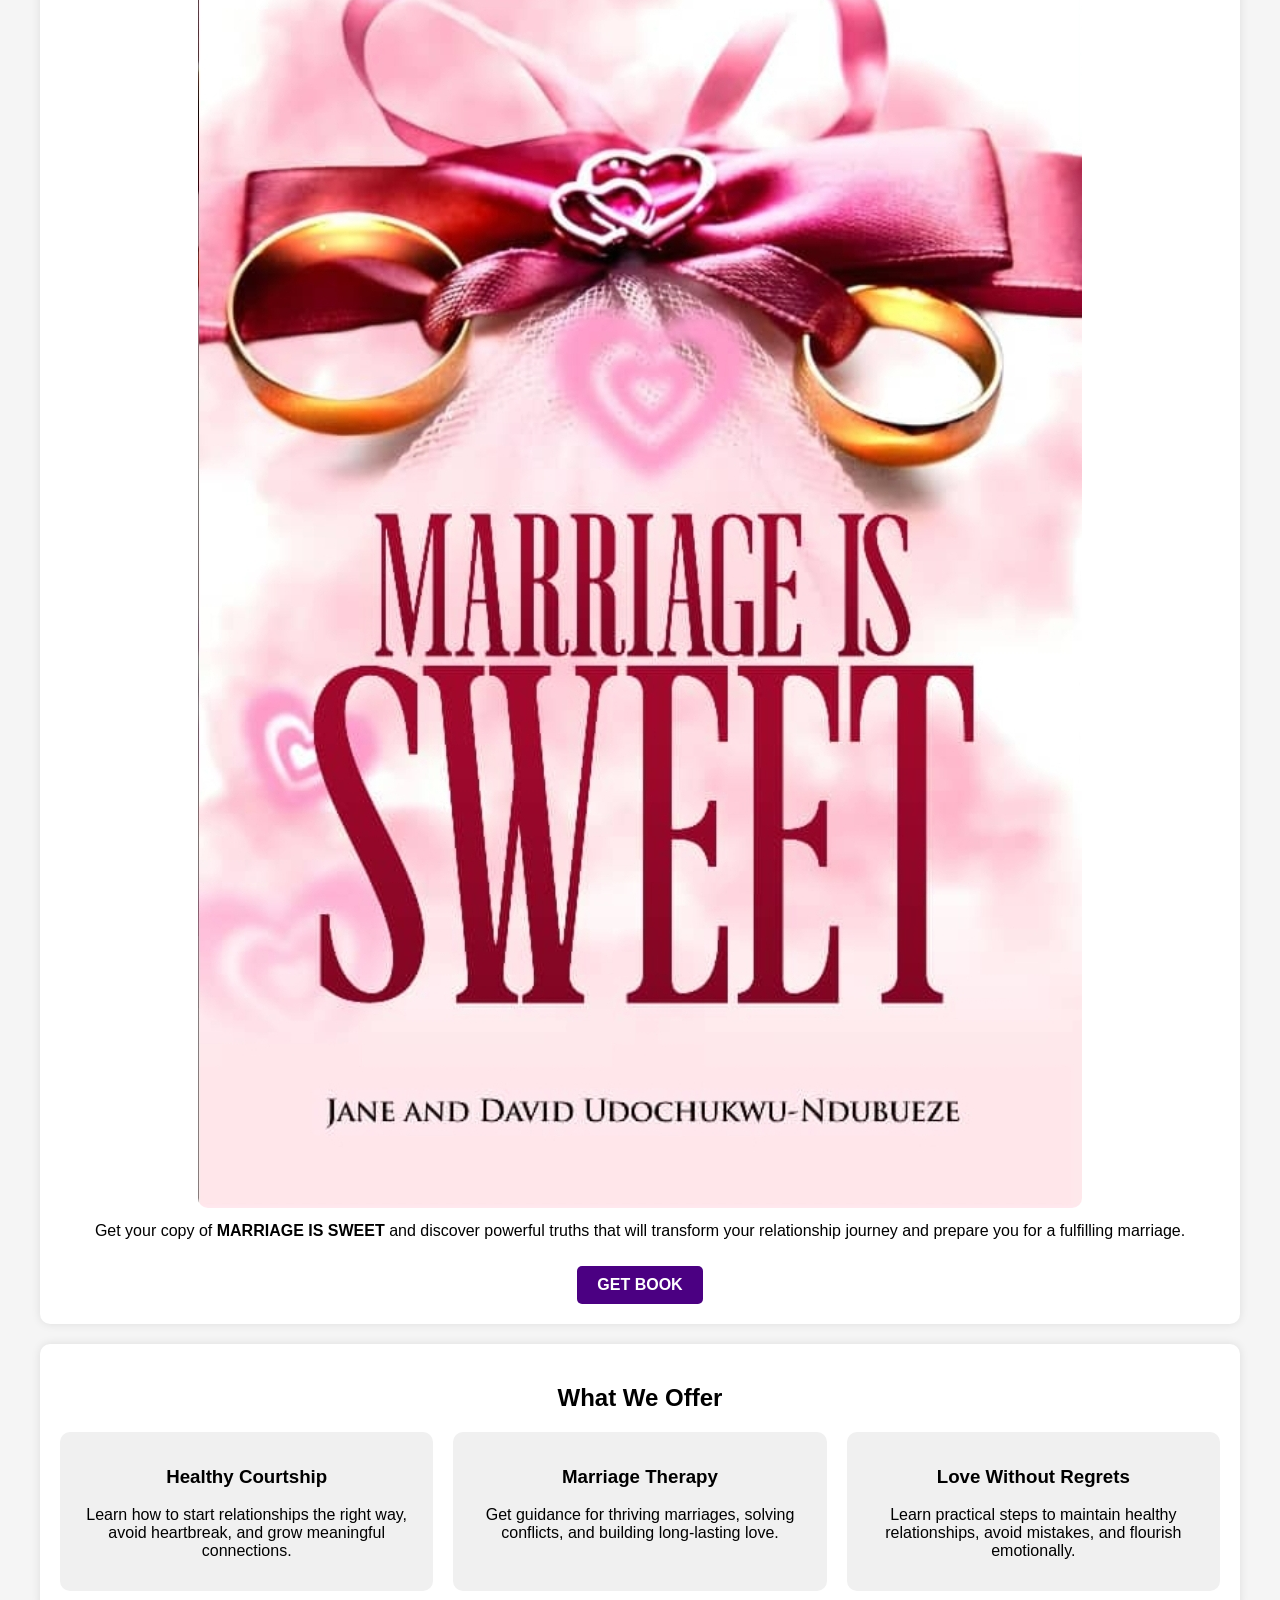
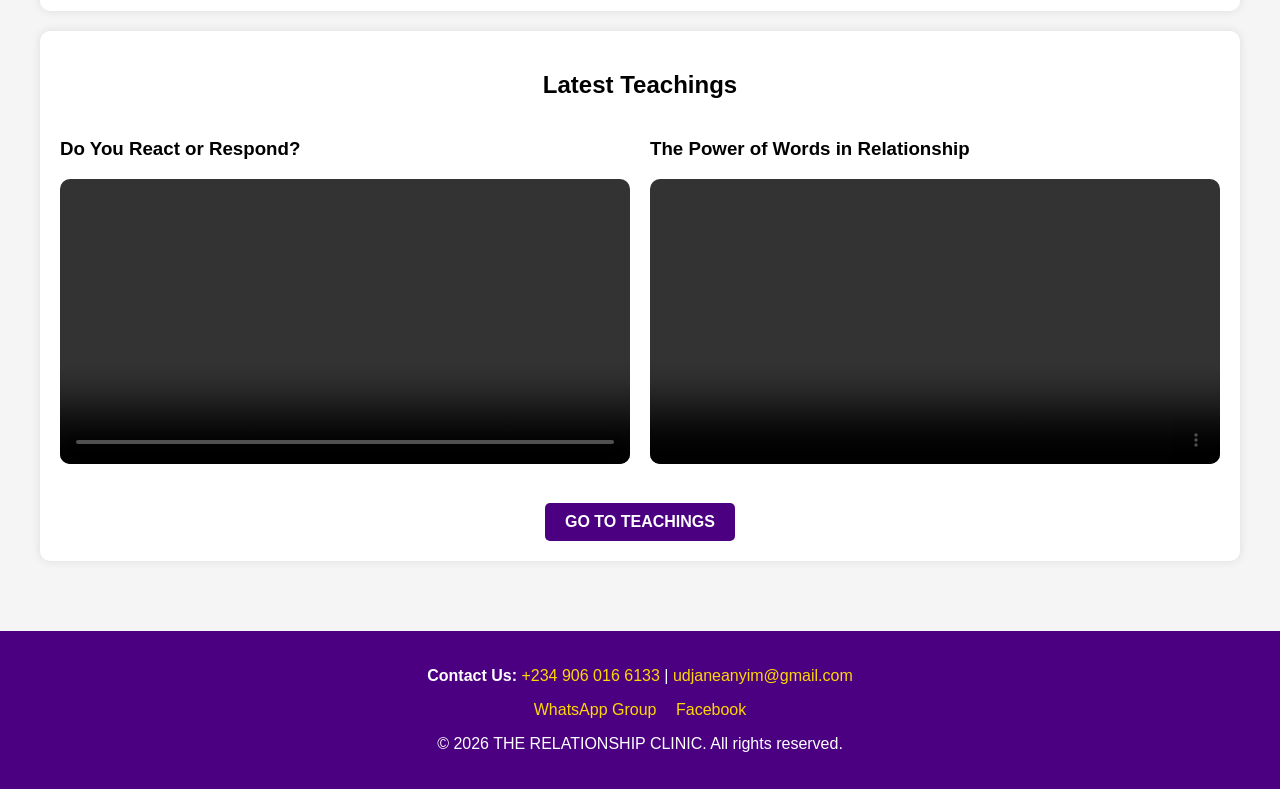
==== commit c0cec8d1: "Update index.html" ====
--- a/index.html
+++ b/index.html
@@ -117,7 +117,7 @@
   <!-- BOOK NOW AVAILABLE -->
   <div class="card" style="text-align:center;">
     <h2 style="color:#FF4500;">📚 MARRIAGE IS SWEET – Now Available!</h2>
-    <img src="image/coming_soon.jpg" alt="Marriage Is Sweet Book" style="max-width:100%; border-radius:10px; margin-top:10px;">
+    <img src="image/marriage _is_sweet.jpg" alt="Marriage Is Sweet Book" style="max-width:100%; border-radius:10px; margin-top:10px;">
     <p style="margin-top:10px;">Get your copy of <strong>MARRIAGE IS SWEET</strong> and discover powerful truths that will transform your relationship journey and prepare you for a fulfilling marriage.</p>
     <a href="books.html" class="buy-button" style="margin-top:10px; display:inline-block;">GET BOOK</a>
   </div>
